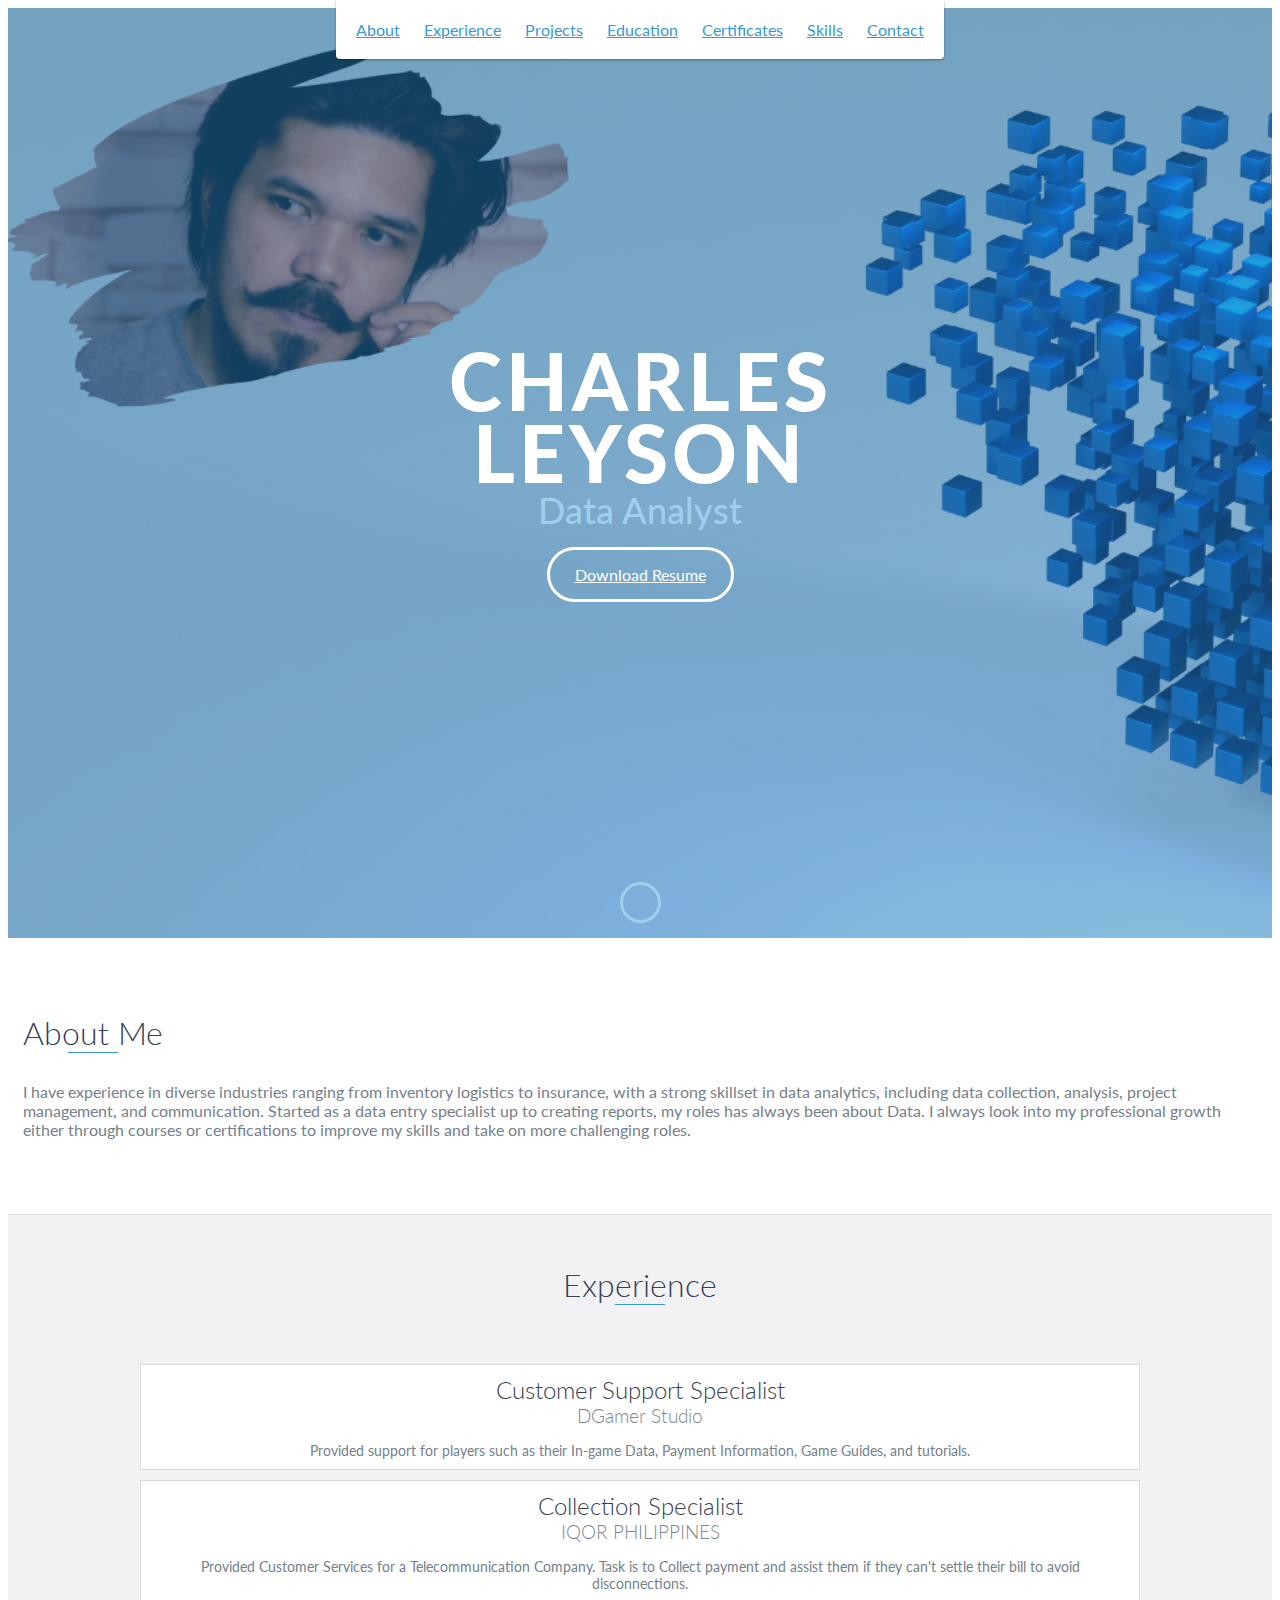
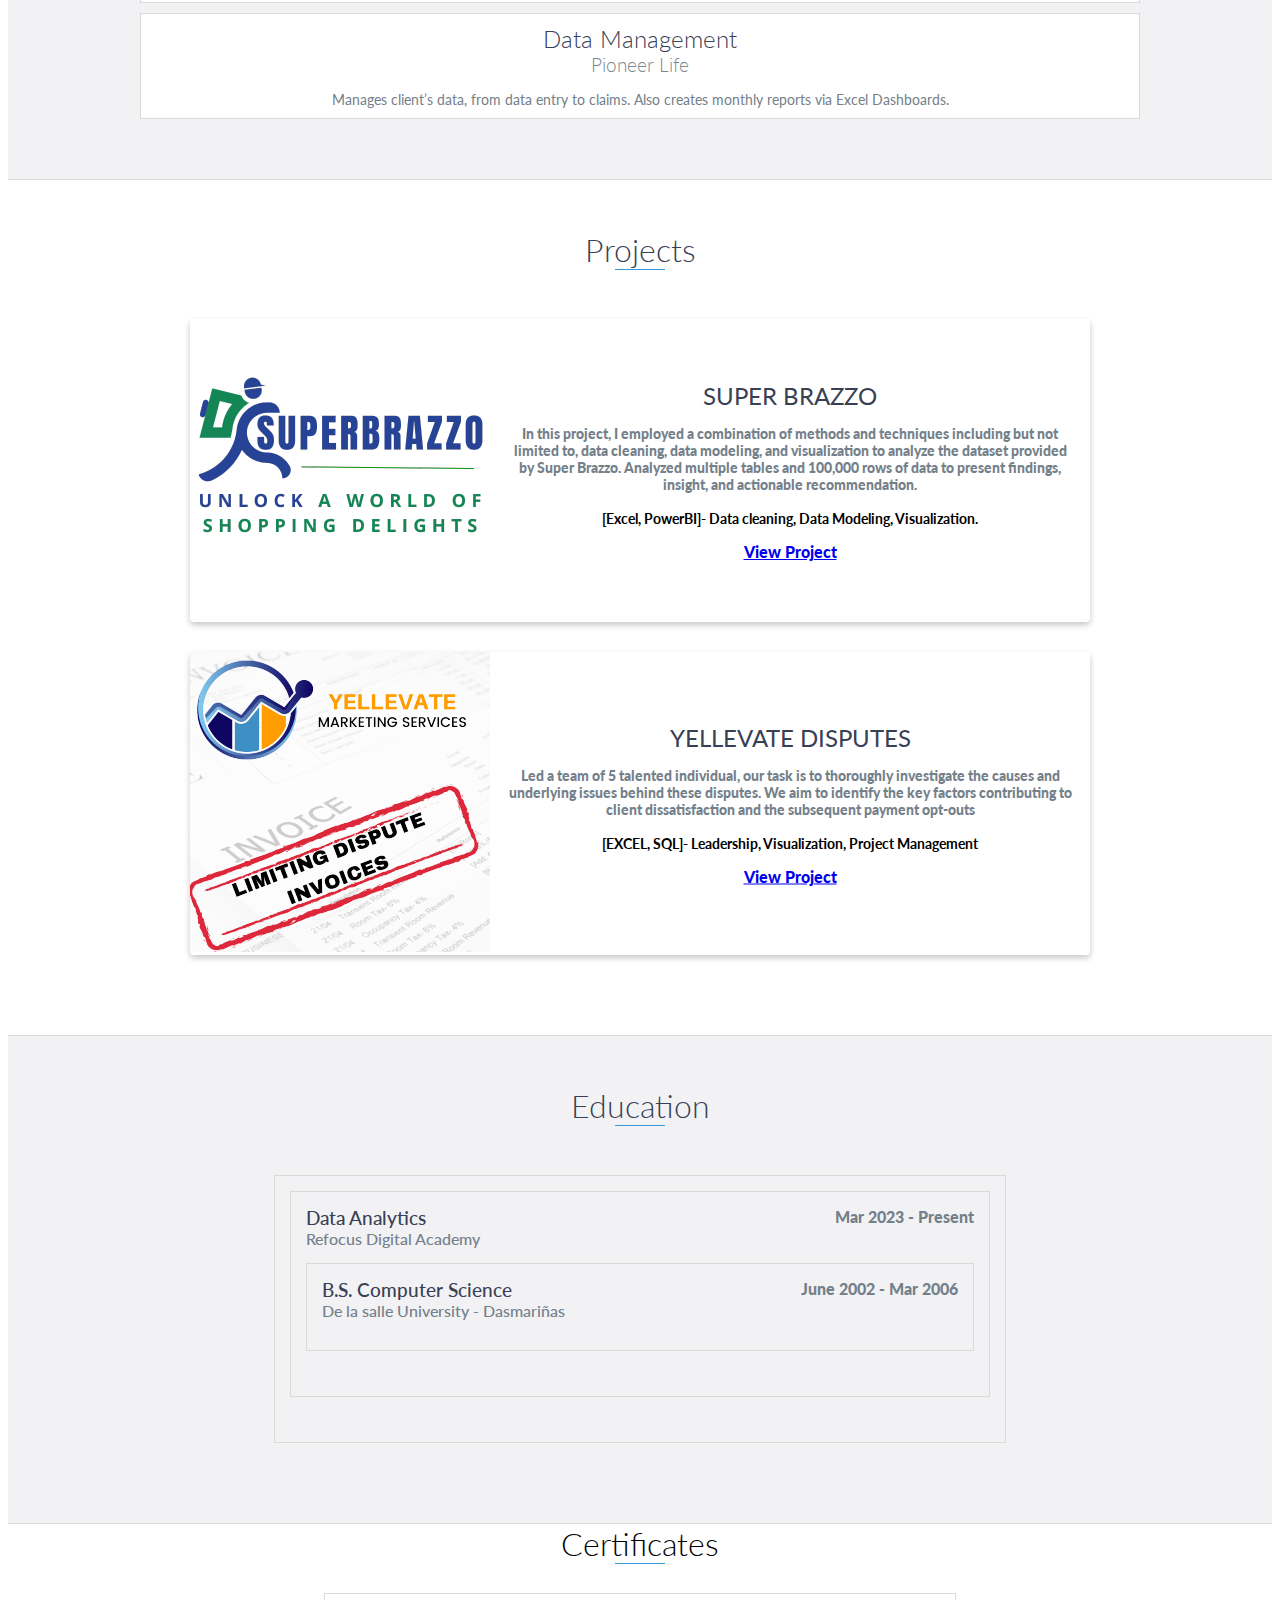
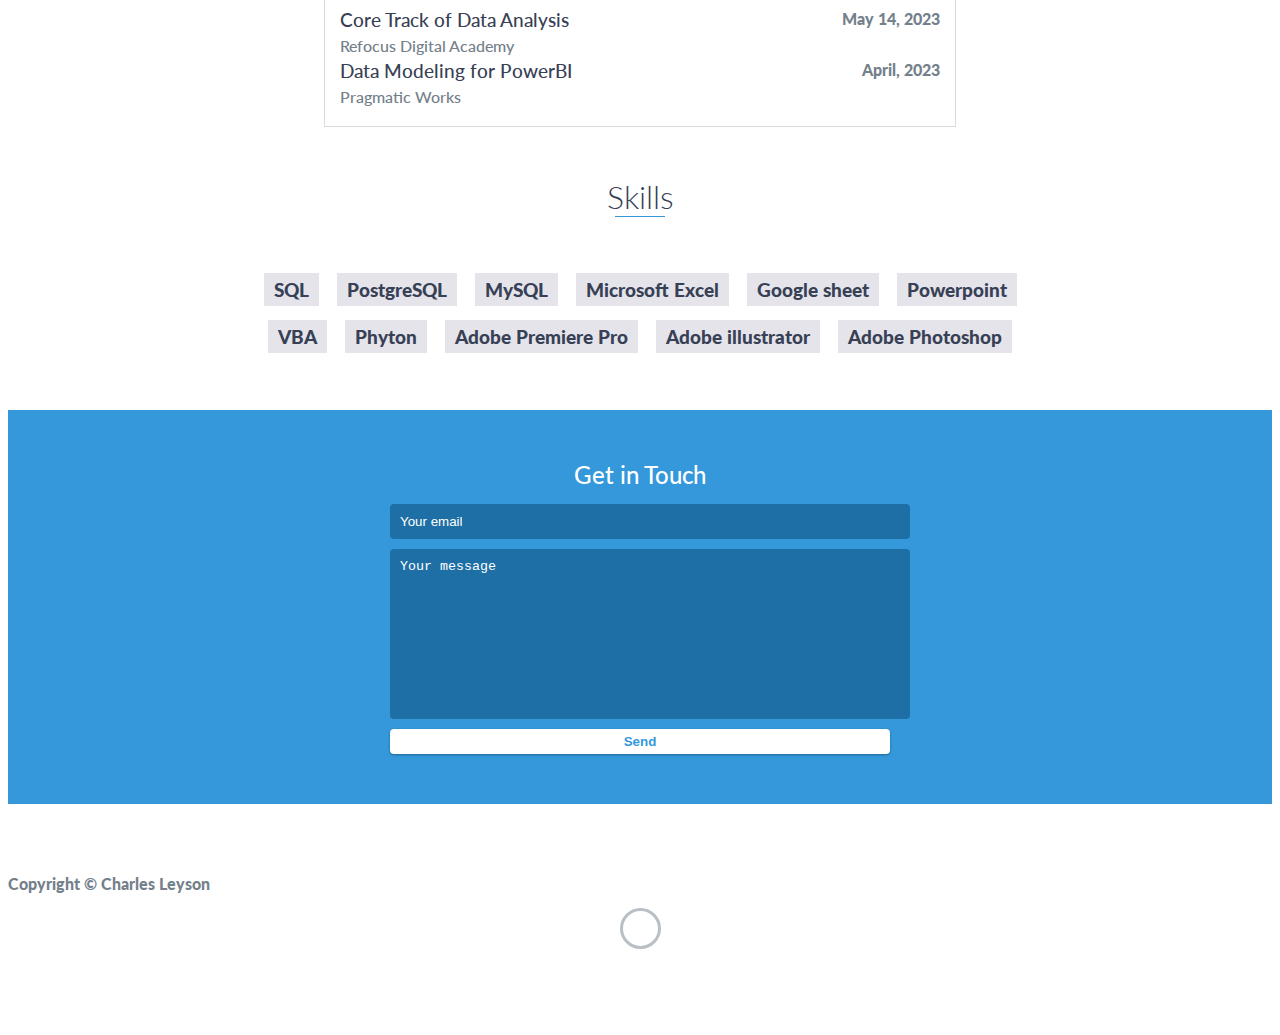
==== index.html @ 1676c1ab "Update index.html" ====
<!DOCTYPE html>
<html class="no-js" lang="en">

<head>
    <meta charset="utf-8">
    <meta http-equiv="X-UA-Compatible" content="IE=edge">
    <meta name="viewport" content="width=device-width, initial-scale=1">
    <meta property="og:image" content="images/thumbnail.png">
    <title>Charles Leyson</title>
	<link rel="shortcut icon" href="favicon.ico" type="image/x-icon">
	<link rel="icon" href="favicon.ico" type="image/x-icon">
    <link href="https://fonts.googleapis.com/css?family=Lato:300,400,700,900" rel="stylesheet">
    <link rel="stylesheet" href="libs/font-awesome/css/font-awesome.min.css">
    <link href="css/bootstrap.min.css" rel="stylesheet">
    <link href="css/styles.css" rel="stylesheet">
</head>

<body>
    <div id="mobile-menu-open" class="shadow-large">
        <i class="fa fa-bars" aria-hidden="true"></i>
    </div>
    <!-- End #mobile-menu-toggle -->
    <header>
        <div id="mobile-menu-close">
            <span>Close</span> <i class="fa fa-times" aria-hidden="true"></i>
        </div>
        <ul id="menu" class="shadow">
            <li>
                <a href="#about">About</a>
            </li>
            <li>
                <a href="#experience">Experience</a>
            </li>
            <li>
                <a href="#projects">Projects</a>
            </li>
		<li>
                <a href="#education">Education</a>
            </li>
		<li>
                <a href="#certificates">Certificates</a>
            </li>
            <li>
                <a href="#skills">Skills</a>
            </li>
            <li>
                <a href="#contact">Contact</a>
            </li>
        </ul>
    </header>
    <!-- End header -->

    <div id="lead">
        <div id="lead-content">
            <h1>Charles Leyson</h1>
            <h2>Data Analyst</h2>
            <a href="https://drive.google.com/file/d/1mQ1iz1qd8eUUjtPYp7vyvwSE9VvzOAJV/view?usp=share_link" download="Charles_Leyson.pdf" class="btn-rounded-white">Download Resume</a>
        </div>
        <!-- End #lead-content -->

        <div id="lead-overlay"></div>

        <div id="lead-down">
            <span>
                <i class="fa fa-chevron-down" aria-hidden="true"></i>
            </span>
        </div>
        <!-- End #lead-down -->
    </div>
    <!-- End #lead -->

    <div id="about">
        <div class="container">
            <div class="row">
                <div class="col-md-4">
                    <h2 class="heading">About Me</h2>
                </div>
                <div class="col-md-8">
                    <p>
                      I have experience in diverse industries ranging from inventory logistics to insurance, with a strong skillset in data analytics, including data collection, analysis, project management, and communication.
		      Started as a data entry specialist up to creating reports, my roles has always been about Data. I always look into my professional growth either through courses or certifications to improve my skills and take on more challenging roles.
                    </p>
                </div>
            </div>
        </div>
    </div>
    <!-- End #about -->

    <div id="experience" class="background-alt">
        <h2 class="heading">Experience</h2>
        <div id="experience-timeline">
            <div data-date="August 2020 – March 2022">
                <h3>Customer Support Specialist</h3>
                <h4>DGamer Studio</h4>
                <p>
                    Provided support for players such as their In-game Data, Payment Information, Game Guides, and tutorials. 
                </p>
            </div>

            <div data-date="March 2018 - February 2019">
                <h3>Collection Specialist</h3>
                <h4>IQOR PHILIPPINES</h4>
                <p>
                    Provided Customer Services for a Telecommunication Company. Task is to Collect payment and assist them if they can't settle their bill to avoid disconnections.
                </p>
            </div>

            <div data-date="February 2012 - August 2014">
                <h3>Data Management</h3>
                <h4>Pioneer Life</h4>
                <p>
                    Manages client’s data, from data entry to claims. Also creates monthly reports via Excel Dashboards.
                </p>
            </div>
        </div>
    </div>
    <!-- End #experience -->


    <div id="projects">
        <h2 class="heading">Projects</h2>
        <div class="container">
            <div class="row">
                <div class="project shadow-large">
                    <div class="project-image">
                        <img src="images/superbrazzo.png" />
                    </div>
                    <!-- End .project-image -->
                    <div class="project-info">
                        <h3><b>SUPER BRAZZO<b></h3>
                        <p>
                            In this project, I employed a combination of methods and techniques including but not limited to, data cleaning, data modeling, and visualization
				to analyze the dataset provided by <b>Super Brazzo</b>. Analyzed multiple tables and 100,000 rows of data to present findings, insight, and actionable recommendation.
				<br>
				<br><span style="color: black; font-weight: bold;">
				[Excel, PowerBI]- Data cleaning, Data Modeling, Visualization.</span>
                        </p>
				    
                        <a href="https://www.canva.com/design/DAFkMEOCi14/ETZ6bE4un0ObS4R7_ExMnA/view#1" target="_blank">View Project</a>
                    </div>
                    <!-- End .project-info -->
                </div>
                <!-- End .project -->

                <div class="project shadow-large">
                    <div class="project-image">
                        <img src="images/Yellevatedispute.png" />
                    </div>
                    <!-- End .project-image -->
                    <div class="project-info">
			   <h3><b>YELLEVATE DISPUTES</b></h3>
                        <p>
                            Led a team of 5 talented individual, our task is to thoroughly investigate the causes and underlying issues behind these disputes. We aim to identify the key factors contributing to client dissatisfaction and the subsequent payment opt-outs
                        <br><br>
				<span style="color: black; font-weight: bold;">[EXCEL, SQL]- Leadership, Visualization, Project Management </span>
			    </p>
			    
                        <a href="https://www.canva.com/design/DAFkYrEOTmU/GrLM3Ree59tOq42t3oof9w/view" target="_blank">View Project</a>
                    </div>
                    <!-- End .project-info -->
                </div>
                <!-- End .project -->
            </div>
        </div>
    </div>
    <!-- End #projects -->
	<div id="projects" class="background-alt">
	 <h2 class="heading">Education</h2>
        <div class="education-block">
		<div class="education-block">
           	 <h3>Data Analytics</h3>
           	 <span class="June 2002 - Mar 2006">Mar 2023 - Present</span>
          	  <h4>Refocus Digital Academy</h4>
		
        <div class="education-block">
            <h3>B.S. Computer Science</h3>
            <span class="June 2002 - Mar 2006">June 2002 - Mar 2006</span>
            <h4>De la salle University - Dasmariñas</h4>
           </div>
		</div>
		</div>
        <!-- End .education-block -->
    </div>
    <!-- End #education -->
	 <div id="certificates">
        <h2 class="heading">Certificates</h2>
        <div class="education-block">
		<a href="https://www.canva.com/design/DAFkThn7SlY/iQOQ06iCrn-Zum9KfEfmKw/view#1" target="_blank">
            <h3>Core Track of Data Analysis</h3></a>
            <span class="June 2002 - Mar 2006">May 14, 2023</span>
            <h4>Refocus Digital Academy</h4>
		<a href="https://www.canva.com/design/DAFkThn7SlY/iQOQ06iCrn-Zum9KfEfmKw/view#3" target="_blank">
			<h3>Data Modeling for PowerBI</h3></a>
            <span class="June 2002 - Mar 2006">April, 2023</span>
            <h4>Pragmatic Works</h4>
           
        </div>
        <!-- End .education-block -->

    </div>
    <!-- End #Certification -->
	

    <div id="skills">
        <h2 class="heading">Skills</h2>
        <ul>
            <li>SQL</li>
            <li>PostgreSQL</li>
            <li>MySQL</li>
            <li>Microsoft Excel</li>
            <li>Google sheet</li>
            <li>Powerpoint</li>
            <li>VBA</li>
            <li>Phyton</li>
            <li>Adobe Premiere Pro</li>
            <li>Adobe illustrator</li>
            <li>Adobe Photoshop</li>
          
        </ul>
    </div>
    <!-- End #skills -->

    <div id="contact">
        <h2>Get in Touch</h2>
        <div id="contact-form">
            <form method="POST" action="https://formspree.io/f/mgebqgrw">
                <input type="hidden" name="_subject" value="Contact request from personal website" />
                <input type="email" name="_replyto" placeholder="Your email" required>
                <textarea name="message" placeholder="Your message" required></textarea>
                <button type="submit">Send</button>
            </form>
        </div>
        <!-- End #contact-form -->
    </div>
    <!-- End #contact -->

    <footer>
        <div class="container">
            <div class="row">
                <div class="col-sm-5 copyright">
                    <p>
                        Copyright &copy; <span id="year"></span> Charles Leyson
                    </p>
                </div>
                <div class="col-sm-2 top">
                    <span id="to-top">
                        <i class="fa fa-chevron-up" aria-hidden="true"></i>
                    </span>
                </div>
                <div class="col-sm-5 social">
                    <ul>
                        <li>
                            <a href="https://github.com/owssss/" target="_blank"><i class="fa fa-github" aria-hidden="true"></i></a>
                        </li>
                      
                        <li>
                            <a href="https://www.linkedin.com/in/charlesleyson/" target="_blank"><i class="fa fa-linkedin" aria-hidden="true"></i></a>
                        </li>
                        
                    </ul>
                </div>
            </div>
        </div>
    </footer>
    <!-- End footer -->

    <script src="https://ajax.googleapis.com/ajax/libs/jquery/1.12.4/jquery.min.js"></script>
    <script src="js/scripts.min.js"></script>
  
</body>

</html>
---- css/styles.css ----
/*!
    Title: Dev Portfolio Template
    Version: 1.2.2
    Last Change: 03/25/2020
    Author: Ryan Fitzgerald
    Repo: https://github.com/RyanFitzgerald/devportfolio-template
    Issues: https://github.com/RyanFitzgerald/devportfolio-template/issues

    Description: This file contains all the styles associated with the page
    that don't come from third party libraries. This file gets compiled using
    Gulp and send to the /css folder which is then loaded on the page.
*/body{font-family:'Lato', sans-serif;font-size:16px}body.active{overflow:hidden;z-index:-1}.no-js #experience-timeline>div{background:#fff;padding:10px;margin-bottom:10px;border:1px solid #dcd9d9}.no-js #experience-timeline>div h3{font-size:1.5em;font-weight:300;color:#374054;display:inline-block;margin:0}.no-js #experience-timeline>div h4{font-size:1.2em;font-weight:300;color:#7e8890;margin:0 0 15px 0}.no-js #experience-timeline>div p{color:#74808a;font-size:0.9em;margin:0}.no-js #experience-timeline:before,.no-js #experience-timeline:after{content:none}@keyframes dropHeader{0%{transform:translateY(-100%)}100%{transform:translateY(0)}}header{position:absolute;top:0;left:0;right:0;text-align:center;z-index:10;animation-name:dropHeader;animation-iteration-count:1;animation-timing-function:ease;animation-duration:0.75s}header ul{display:inline-block;background:#fff;text-align:center;padding:10px;margin:0;border-bottom-right-radius:4px;border-bottom-left-radius:4px}header li{display:inline-block}header a{display:block;color:#3498db;padding:10px}header a:hover{color:#217dbb;text-decoration:none;background:#eee;border-radius:4px}header a:focus{color:#3498db;text-decoration:none}header.active{display:block}header.sticky{position:fixed;z-index:999}#menu.active{display:block}#mobile-menu-open{display:none;cursor:pointer;position:fixed;right:15px;top:10px;color:#3498db;font-size:1.5em;z-index:20;padding:0 7px;border-radius:4px;background:#fff}#mobile-menu-close{display:none;text-align:right;width:100%;background:#fff;font-size:1.5em;padding-right:15px;padding-top:10px;cursor:pointer;color:#3498db}#mobile-menu-close span{font-size:0.5em;text-transform:uppercase}#mobile-menu-close i{vertical-align:middle}footer{padding:50px 0}.copyright{padding-top:20px}.copyright p{margin:0;color:#74808a}.top{text-align:center}.top span{cursor:pointer;display:block;margin:15px auto 0 auto;width:35px;height:35px;border-radius:50%;border:3px solid #b9bfc4;text-align:center}.top i{color:#74808a}.social{text-align:right}.social ul{margin:5px 0 0 0;padding:0}.social li{display:inline-block;font-size:1.25em;list-style:none}.social a{display:block;color:#74808a;padding:10px}.social a:hover{color:#3498db}.btn-rounded-white{display:inline-block;color:#fff;padding:15px 25px;border:3px solid #fff;border-radius:30px;transition:.5s ease all}.btn-rounded-white:hover{color:#3498db;background:#fff;text-decoration:none}.shadow{box-shadow:0 1px 3px rgba(0,0,0,0.12),0 1px 2px rgba(0,0,0,0.24)}.shadow-large{box-shadow:0 3px 6px rgba(0,0,0,0.08),0 3px 6px rgba(0,0,0,0.15)}.heading{position:relative;display:inline-block;font-size:2em;font-weight:300;margin:0 0 30px 0}.heading:after{position:absolute;content:'';top:100%;height:1px;width:50px;left:0;right:0;margin:0 auto;background:#3498db}.background-alt{background:#f2f2f5}#lead{position:relative;height:100vh;min-height:500px;max-height:1080px;background:url(../images/lead-bg.jpg);background-size:cover;padding:15px;overflow:hidden}#lead-content{position:absolute;z-index:10;top:50%;left:50%;transform:translate(-50%, -50%);text-align:center}#lead-content h1,#lead-content h2{margin:0}#lead-content h1{color:#fff;font-weight:900;font-size:5em;text-transform:uppercase;letter-spacing:0.05em;line-height:0.9em}#lead-content h2{color:#a0cfee;font-weight:500;font-size:2.25em;margin-bottom:15px}#lead-overlay{position:absolute;height:100%;width:100%;top:0;right:0;bottom:0;left:0;background:rgba(33,125,187,0.5);z-index:1}#lead-down{position:absolute;left:0;right:0;width:100%;text-align:center;z-index:10;bottom:15px;color:#fff}#lead-down span{cursor:pointer;display:block;margin:0 auto;width:35px;height:35px;border-radius:50%;border:3px solid #a0cfee;text-align:center}#lead-down i{animation:pulsate 1.5s ease;animation-iteration-count:infinite;padding-top:5px}@keyframes pulsate{0%{transform:scale(1, 1)}50%{transform:scale(1.2, 1.2)}100%{transform:scale(1, 1)}}#about{padding:75px 15px;border-bottom:1px solid #dcd9d9}#about h2{color:#374054}#about p{color:#74808a;margin:0}#experience{padding:50px 15px;text-align:center;border-bottom:1px solid #dcd9d9}#experience h2{color:#374054}#experience-timeline{margin:30px auto 0 auto;position:relative;max-width:1000px}#experience-timeline:before{position:absolute;content:'';top:0;bottom:0;left:303px;right:auto;height:100%;width:3px;background:#3498db;z-index:0}#experience-timeline:after{position:absolute;content:'';width:3px;height:40px;background:#3498db;background:linear-gradient(to bottom, #3498db, rgba(52,152,219,0));top:100%;left:303px}.vtimeline-content{margin-left:350px;background:#fff;border:1px solid #e6e6e6;padding:15px;border-radius:3px;text-align:left}.vtimeline-content h3{font-size:1.5em;font-weight:300;color:#374054;display:inline-block;margin:0}.vtimeline-content h4{font-size:1.2em;font-weight:300;color:#7e8890;margin:0 0 15px 0}.vtimeline-content p{color:#74808a;font-size:0.9em;margin:0}.vtimeline-point{position:relative;display:block;vertical-align:top;margin-bottom:30px}.vtimeline-icon{position:relative;color:#fff;width:50px;height:50px;background:#3498db;border-radius:50%;float:left;z-index:99;margin-left:280px}.vtimeline-icon i{display:block;font-size:2em;margin-top:10px}.vtimeline-date{width:260px;text-align:right;position:absolute;left:0;top:10px;font-weight:300;color:#374054}#education{padding:50px 15px 20px 15px;border-bottom:1px solid #dcd9d9;text-align:center}#education h2{color:#374054;margin-bottom:50px}.education-block{max-width:700px;margin:0 auto 30px auto;padding:15px;border:1px solid #dcd9d9;text-align:left}.education-block h3{font-weight:500;float:left;margin:0;color:#374054}.education-block span{color:#74808a;float:right}.education-block h4{color:#74808a;clear:both;font-weight:500;margin:0 0 15px 0}.education-block p,.education-block ul{margin:0;color:#74808a;font-size:0.9em}.education-block ul{padding:0 0 0 15px}#projects{padding:50px 15px;border-bottom:1px solid #dcd9d9;text-align:center}#projects h2{color:#374054;margin-bottom:50px}.project{position:relative;max-width:900px;margin:0 auto 30px auto;overflow:hidden;background:#fff;border-radius:4px}.project-image{float:left}.project-info{position:absolute;top:50%;transform:translateY(-50%);margin-left:300px;padding:15px}.project-info h3{font-size:1.5em;font-weight:300;color:#374054;margin:0 0 15px 0}.project-info p{color:#74808a;margin:0 0 15px 0;font-size:0.9em}.no-image .project-info{position:relative;margin:0;padding:30px 15px;transform:none}#more-projects{display:none}#skills{padding:50px 15px;text-align:center}#skills h2{color:#374054;margin-bottom:50px}#skills ul{display:block;margin:0 auto;padding:0;max-width:800px}#skills li{display:inline-block;margin:7px;padding:5px 10px;color:#374054;background:#e4e4ea;list-style:none;cursor:default;font-size:1.2em}#contact{padding:50px 15px;background:#3498db;text-align:center}#contact h2{margin:0 0 15px 0;color:#fff;font-weight:500}#contact-form{max-width:500px;margin:0 auto}#contact-form input,#contact-form textarea{display:block;width:100%;padding:10px;border-radius:4px;border:none;margin-bottom:10px;background:#1d6fa5;color:#fff;transition:.5s ease all}#contact-form input::-webkit-input-placeholder,#contact-form textarea::-webkit-input-placeholder{color:#fff}#contact-form input:-moz-placeholder,#contact-form textarea:-moz-placeholder{color:#fff;opacity:1}#contact-form input::-moz-placeholder,#contact-form textarea::-moz-placeholder{color:#fff;opacity:1}#contact-form input:-ms-input-placeholder,#contact-form textarea:-ms-input-placeholder{color:#fff}#contact-form input:focus,#contact-form textarea:focus{outline:none;background:#16527a}#contact-form textarea{height:150px;resize:none}#contact-form button{display:block;width:100%;background:#fff;border-radius:4px;padding:5px 10px;border:none;color:#3498db;font-weight:700;box-shadow:0 1px 3px rgba(0,0,0,0.12),0 1px 2px rgba(0,0,0,0.24);transition:.5s ease all}#contact-form button:hover{box-shadow:0 10px 20px rgba(0,0,0,0.19),0 6px 6px rgba(0,0,0,0.23)}.optional-section{padding:50px 15px;text-align:center;border-top:1px solid #dcd9d9}.optional-section h2{color:#374054}.optional-section-block{max-width:700px;margin:0 auto 30px auto;padding:15px;border:1px solid #dcd9d9;background:#fff;text-align:left}.optional-section-block h3{font-weight:500;margin:0 0 15px 0;color:#374054}.optional-section-block h4{color:#74808a;clear:both;font-weight:500;margin:0 0 15px 0}.optional-section-block p,.optional-section-block ul{margin:0 0 15px 0;color:#74808a;font-size:0.9em}.optional-section-block ul{padding:0 0 0 15px}@media only screen and (max-width: 750px){#experience-timeline:before,#experience-timeline:after{left:23px}.vtimeline-date{width:auto;text-align:left;position:relative;margin-bottom:15px;display:block;margin-left:70px}.vtimeline-icon{margin-left:0}.vtimeline-content{margin-left:70px}}@media only screen and (max-width: 992px){#lead{height:auto;min-height:auto;max-height:auto;padding:100px 15px}#lead-content{position:relative;transform:none;left:auto;top:auto}#lead-content h1{font-size:3em}#lead-content h2{font-size:1.75em}#about{text-align:center}#about p{text-align:left}}@media only screen and (max-width: 768px){header{position:fixed;display:none;z-index:999;animation:none;bottom:0;height:100%}#mobile-menu-open,#mobile-menu-close{display:block}#menu{height:100%;overflow-y:auto;box-shadow:none;border-radius:0;width:100%}#menu li{display:block;margin-bottom:10px}#lead-content h1{font-size:2em}#lead-content h2{font-size:1.3em}#lead-content a{padding:10px 20px}#lead-down{display:none}.education-block h3,.education-block span{float:none}.project-image{display:none}.project-info{position:relative;margin:0;padding:30px 15px;top:auto;transform:none}footer{text-align:center}.social{text-align:center}}@media only screen and (max-width: 480px){#lead-content h1{font-size:1.5em}#lead-content h2{font-size:1em}#lead-content a{font-size:0.9em;padding:5px 10px}}
#certificates {
    text-align: center;
}

#certificates .education-block {
    margin: 0 auto; /* Add 'margin: 0 auto' to center the block */
    max-width: 600px; /* Add a maximum width to control the width of the block */
}

#certificates h3, #certificates h4 {
    margin-bottom: 5px; /* Add some bottom margin for better spacing */
}

#certificates .date {
    display: block; /* Change to 'display: block' for consistent line break behavior */
}
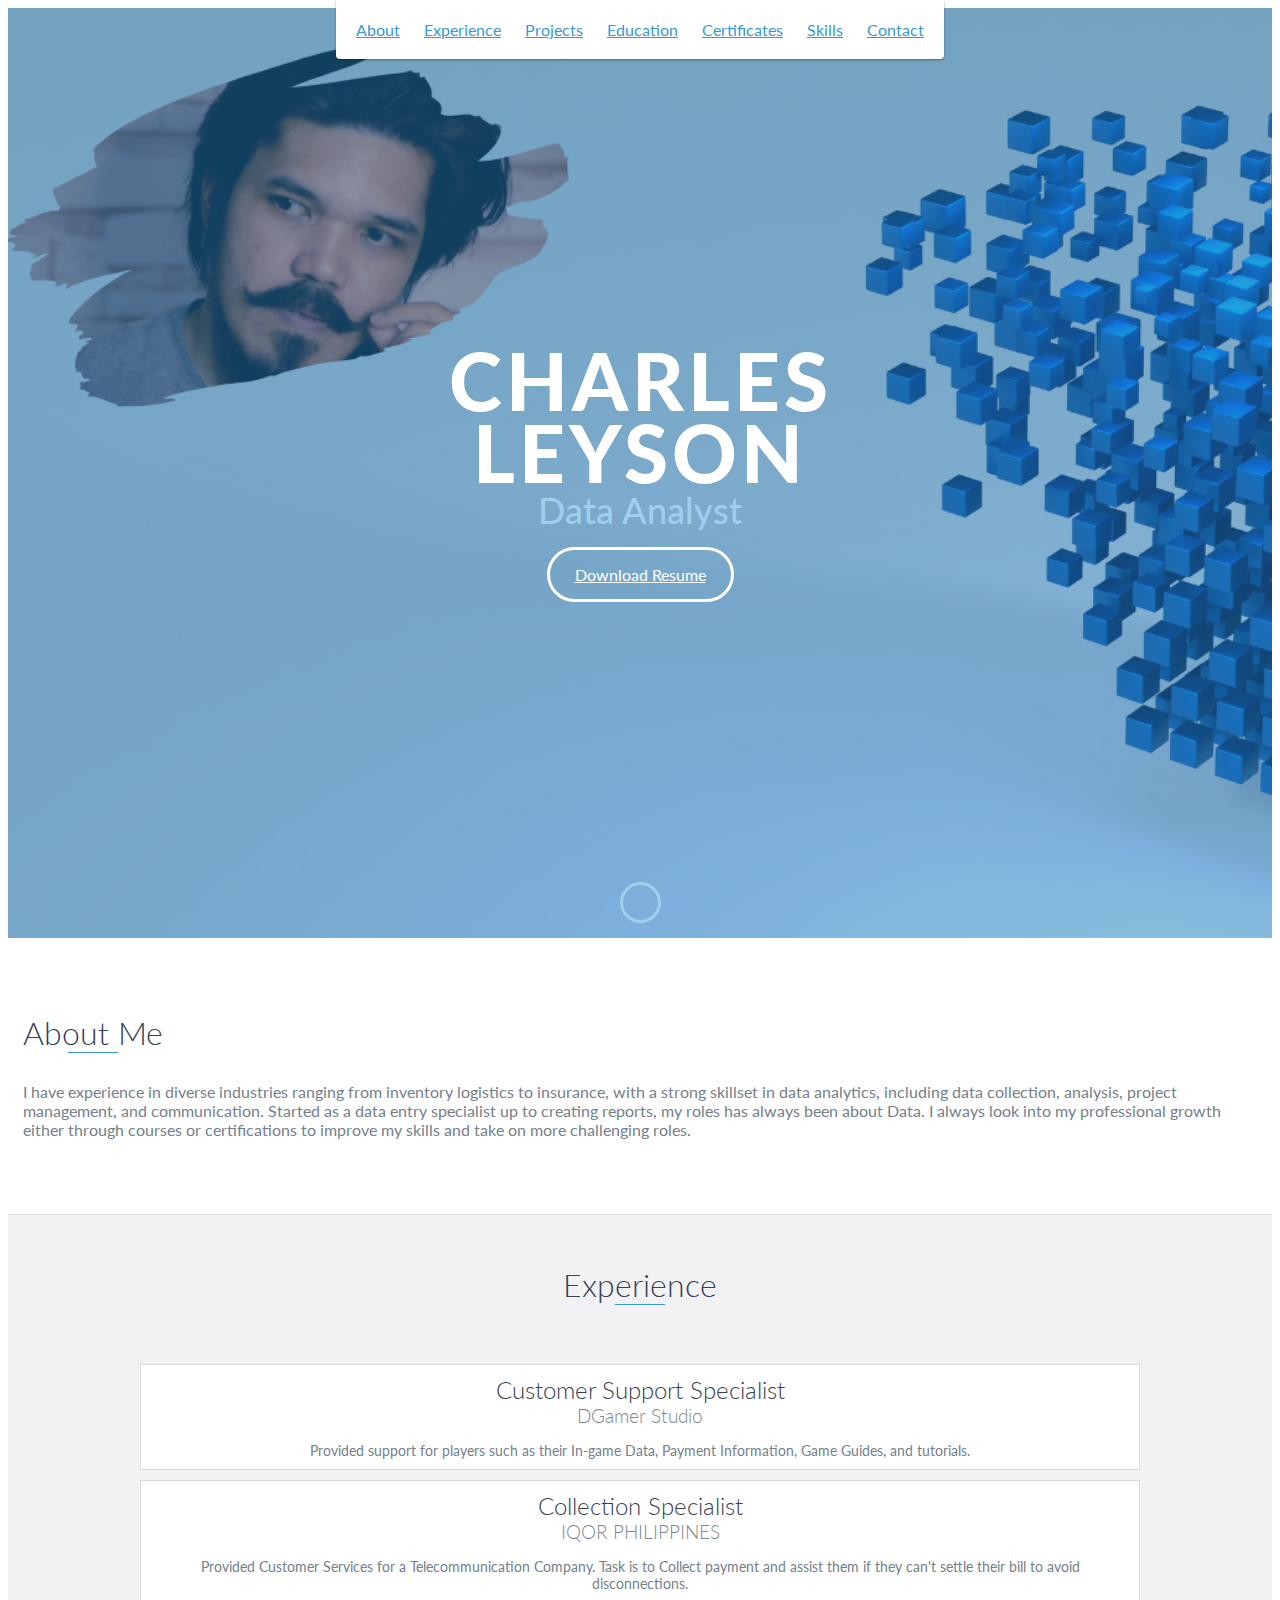
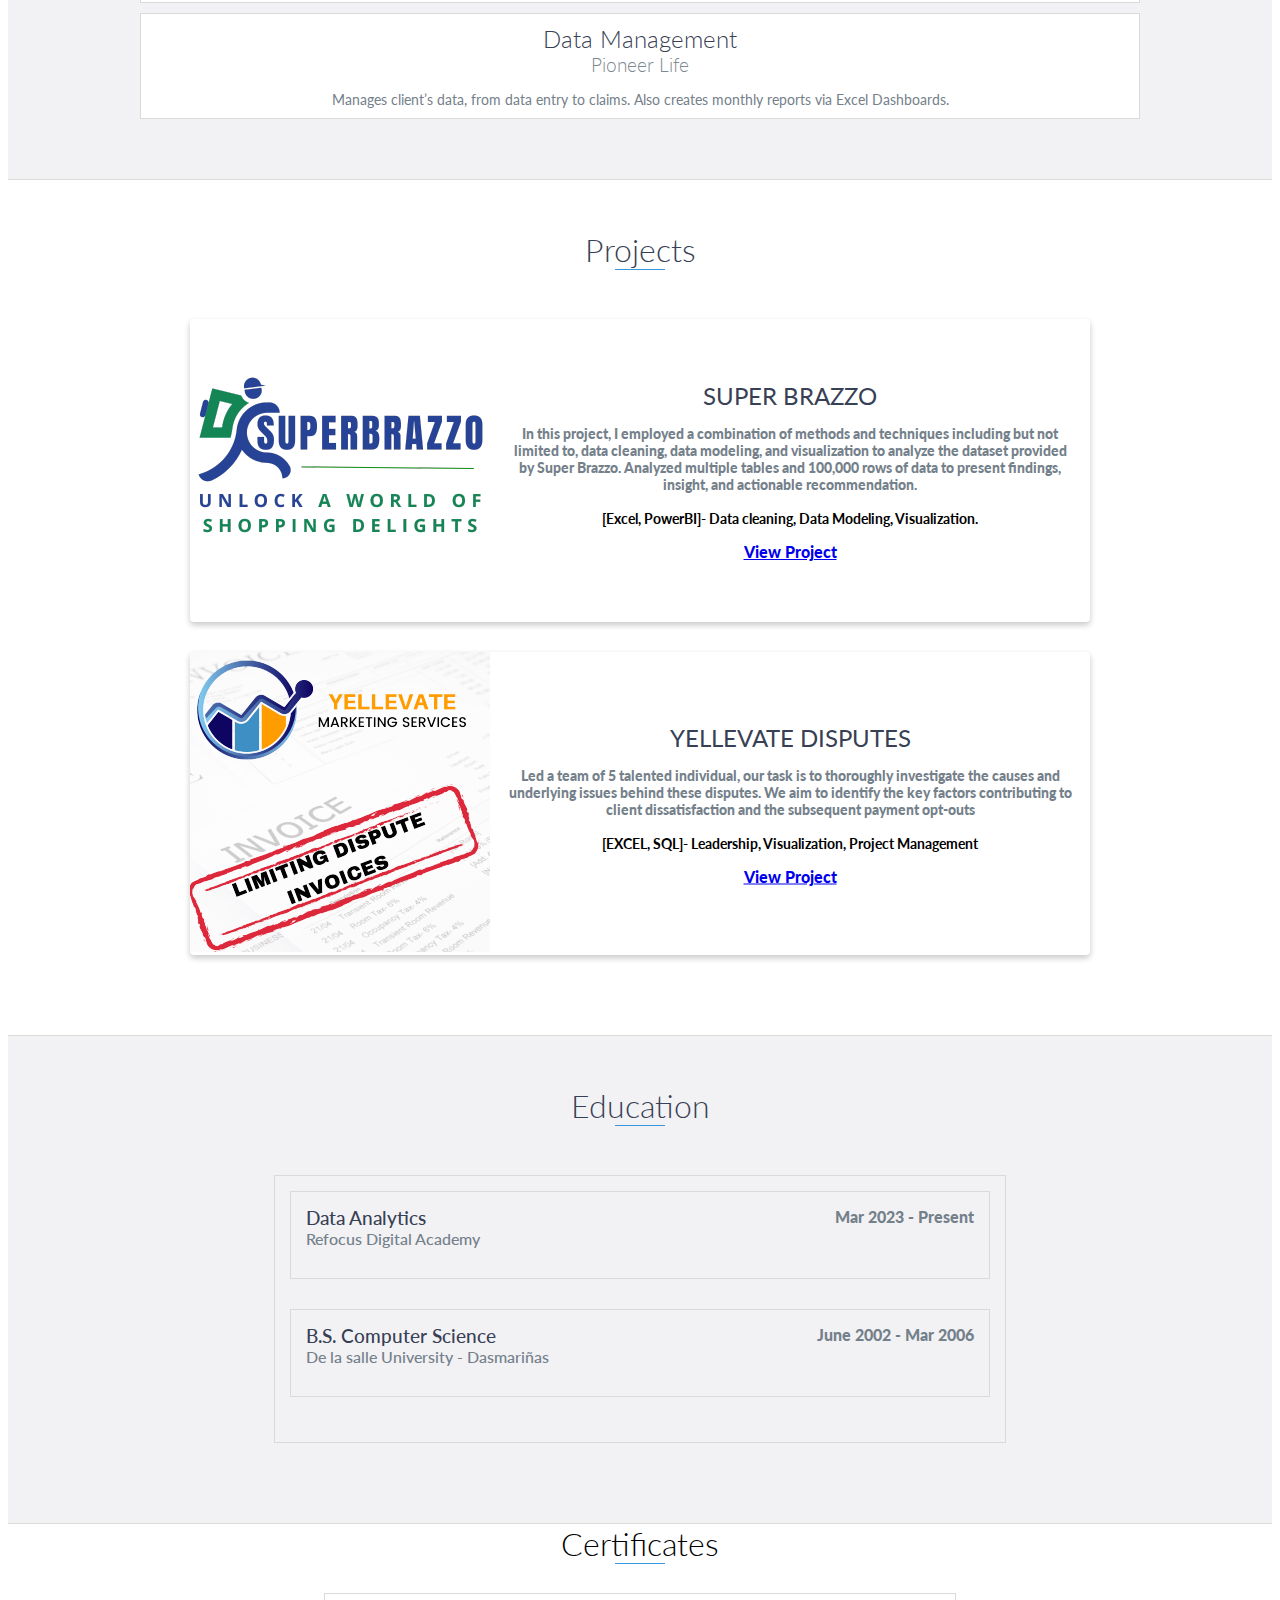
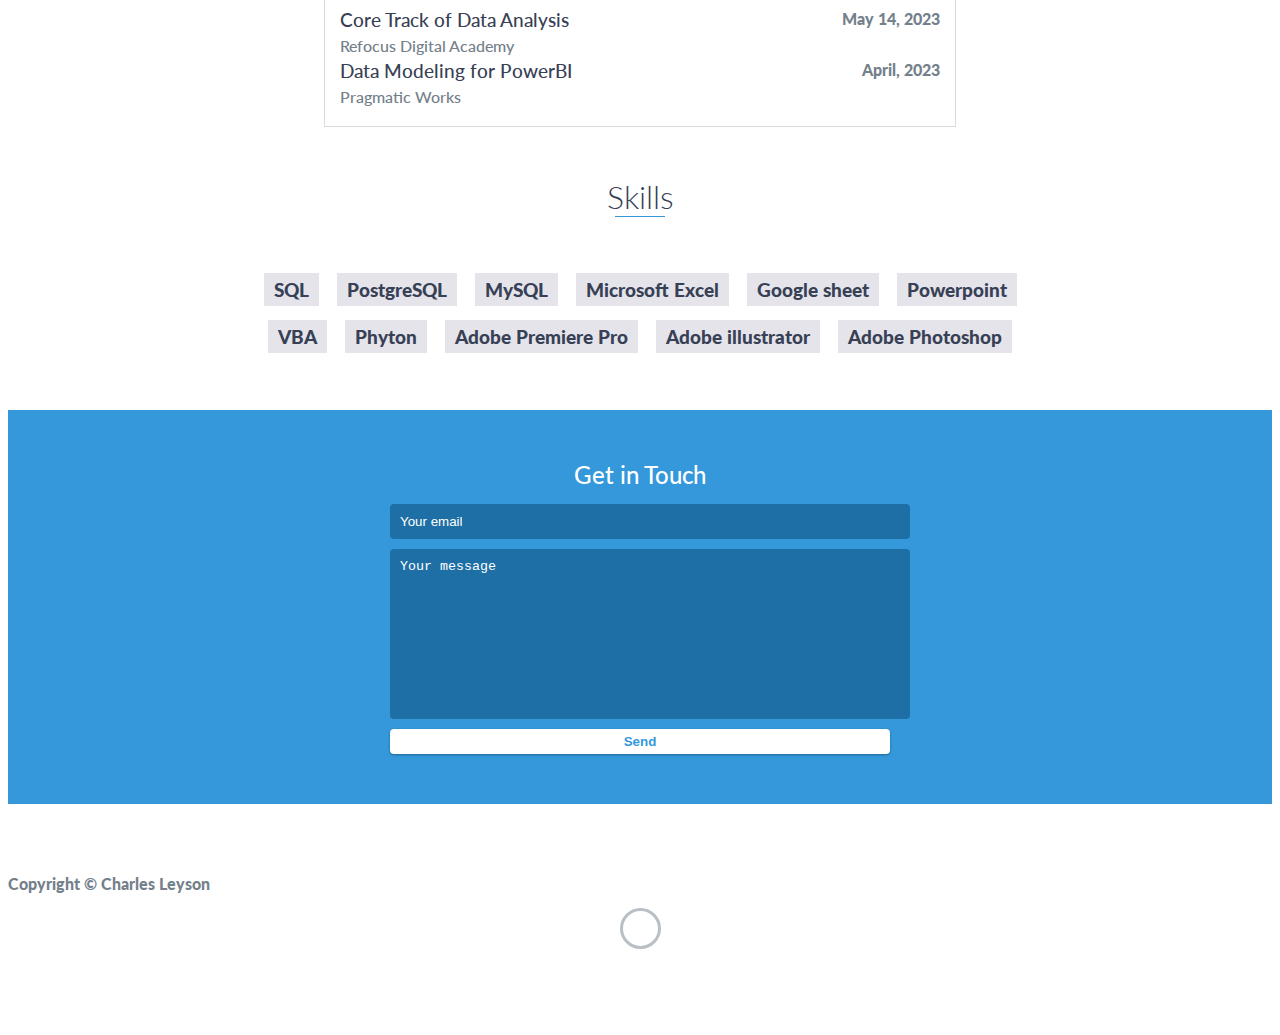
==== commit 8292d2be: "Update index.html" ====
--- a/index.html
+++ b/index.html
@@ -171,13 +171,12 @@
            	 <h3>Data Analytics</h3>
            	 <span class="June 2002 - Mar 2006">Mar 2023 - Present</span>
           	  <h4>Refocus Digital Academy</h4>
-		
+		</div>
         <div class="education-block">
             <h3>B.S. Computer Science</h3>
             <span class="June 2002 - Mar 2006">June 2002 - Mar 2006</span>
             <h4>De la salle University - Dasmariñas</h4>
            </div>
-		</div>
 		</div>
         <!-- End .education-block -->
     </div>
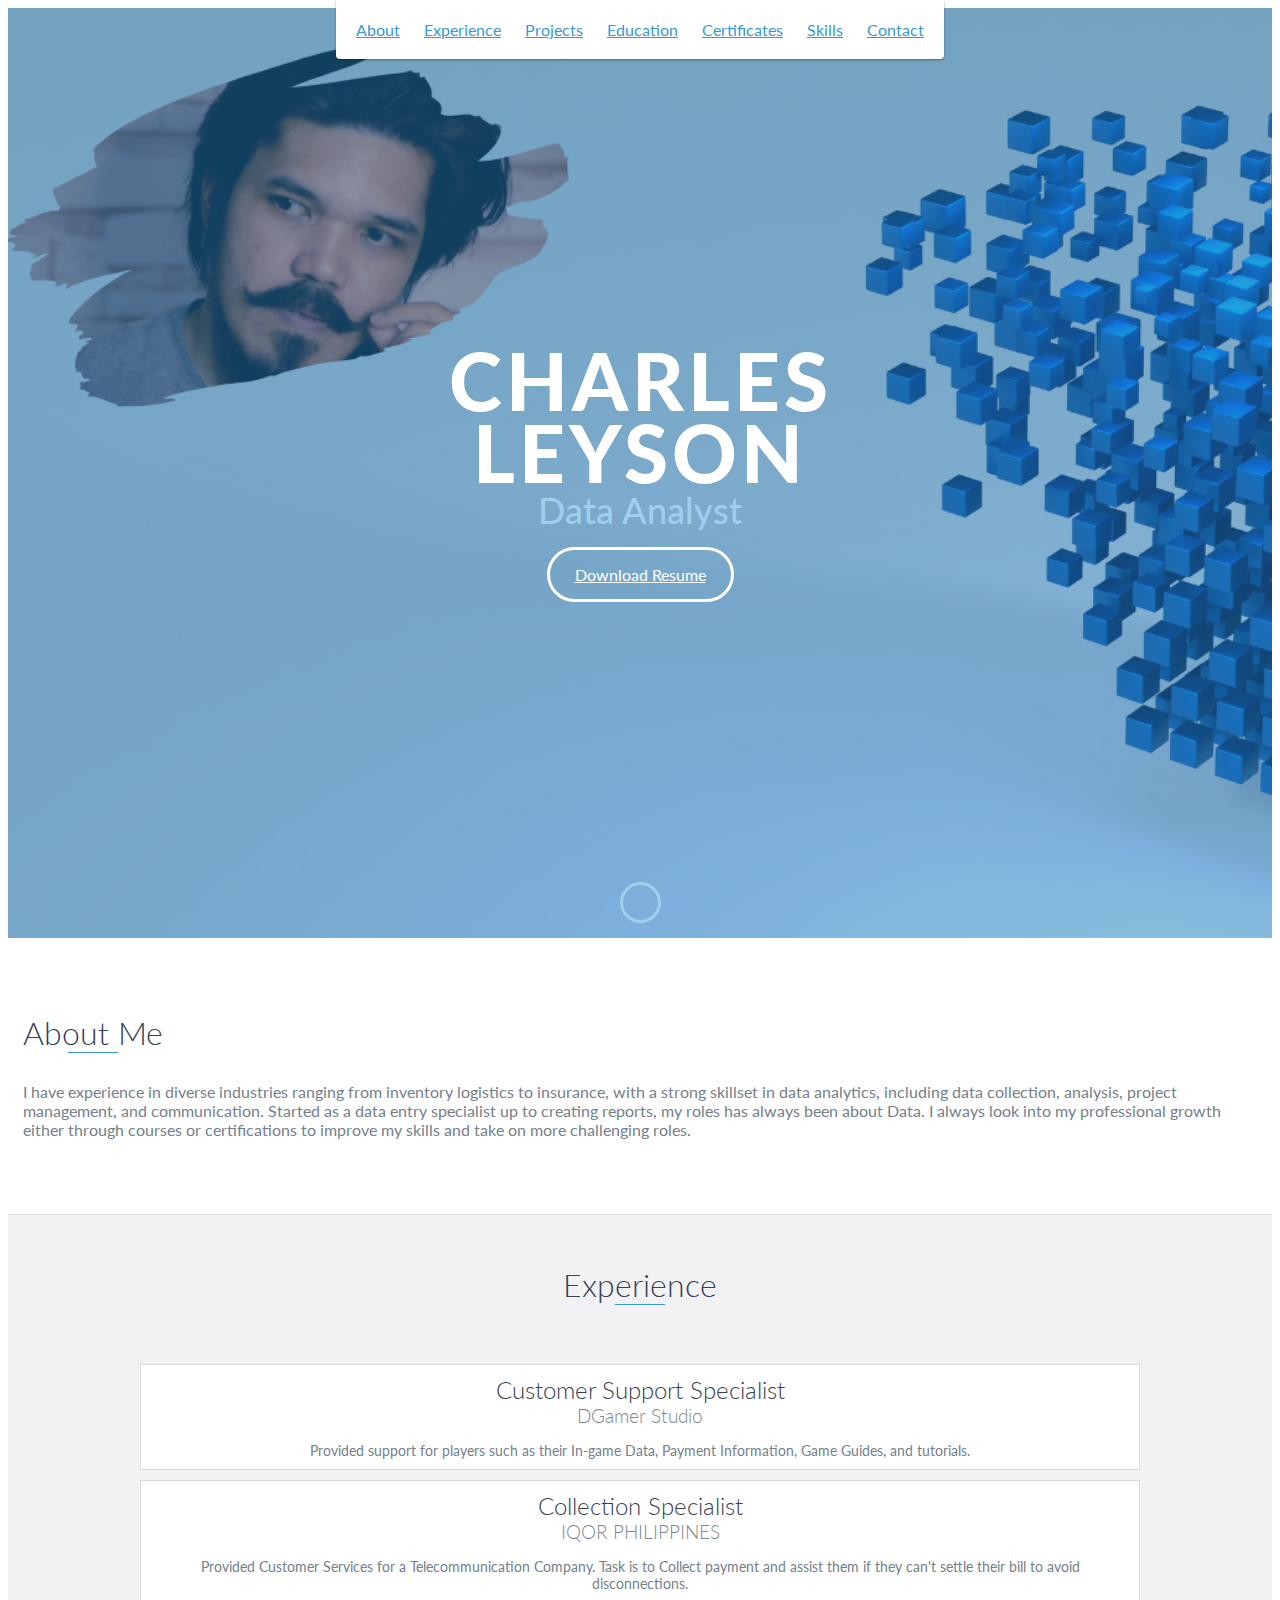
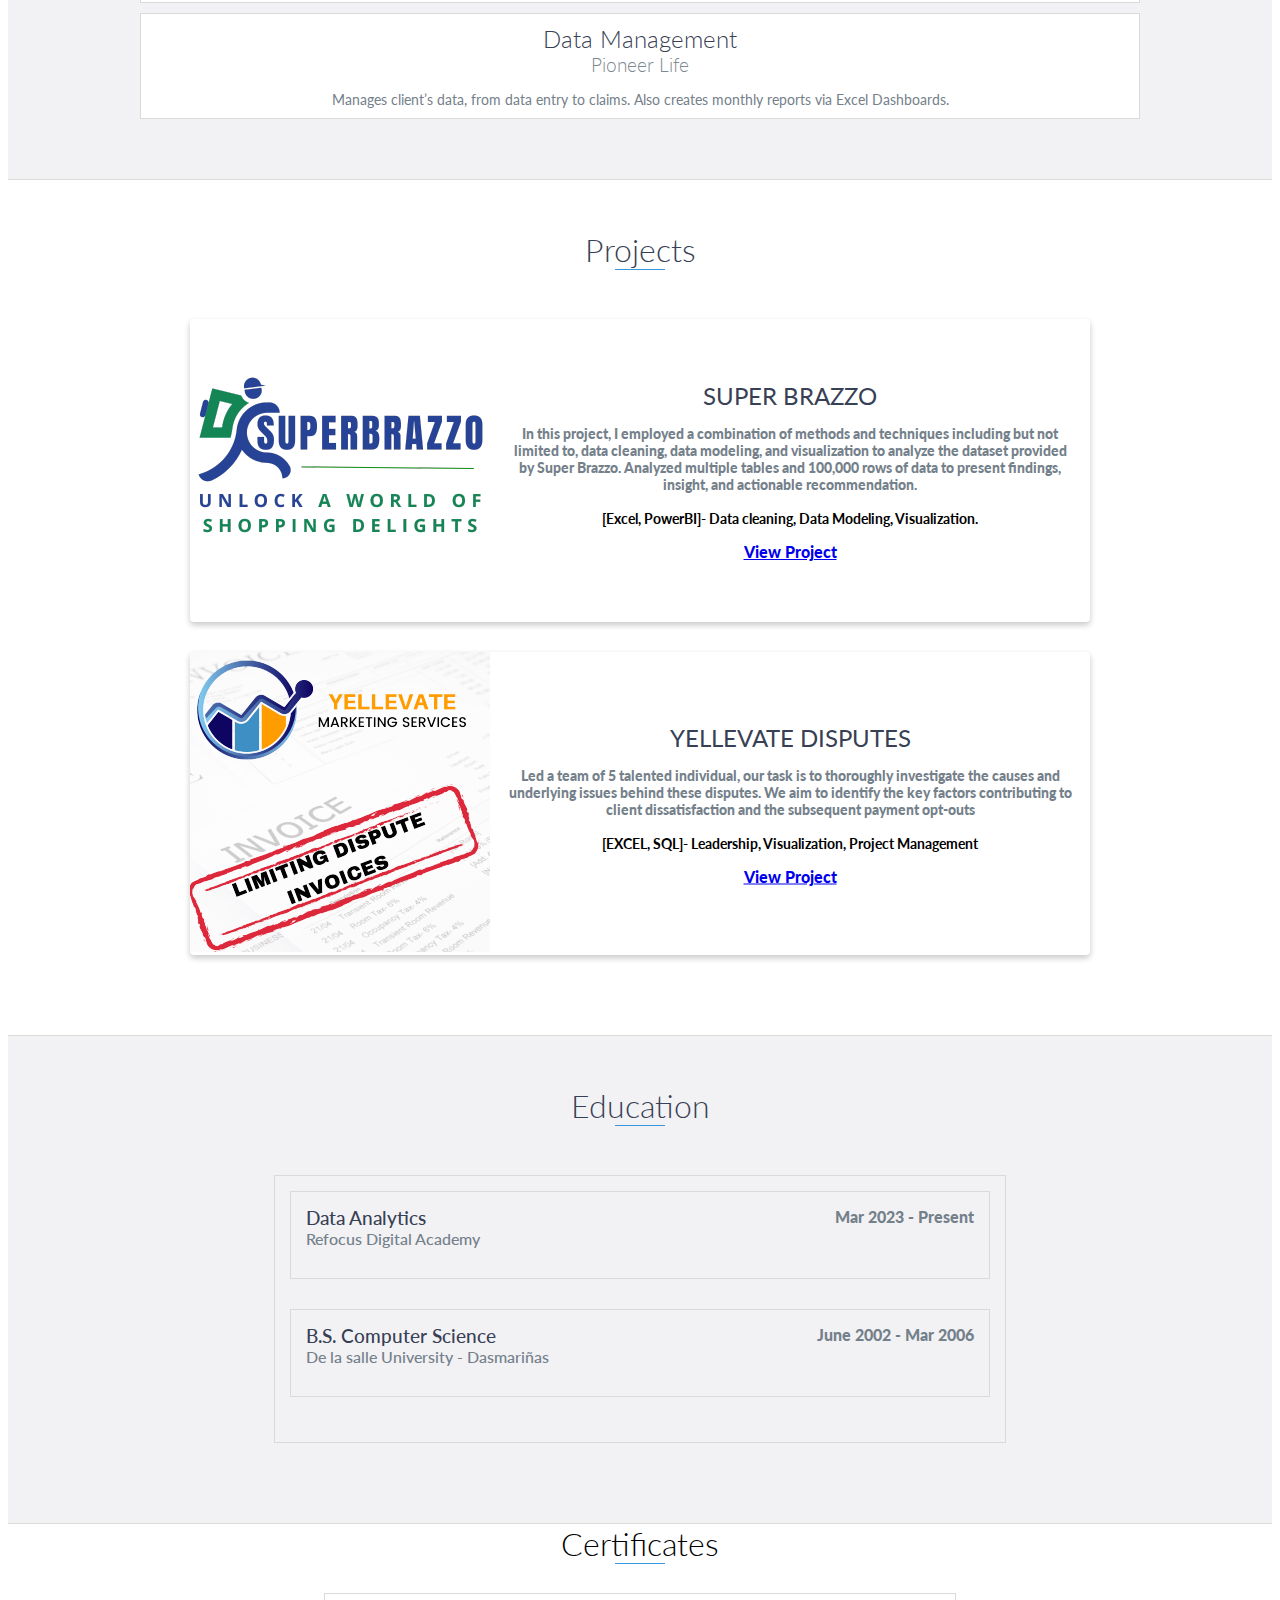
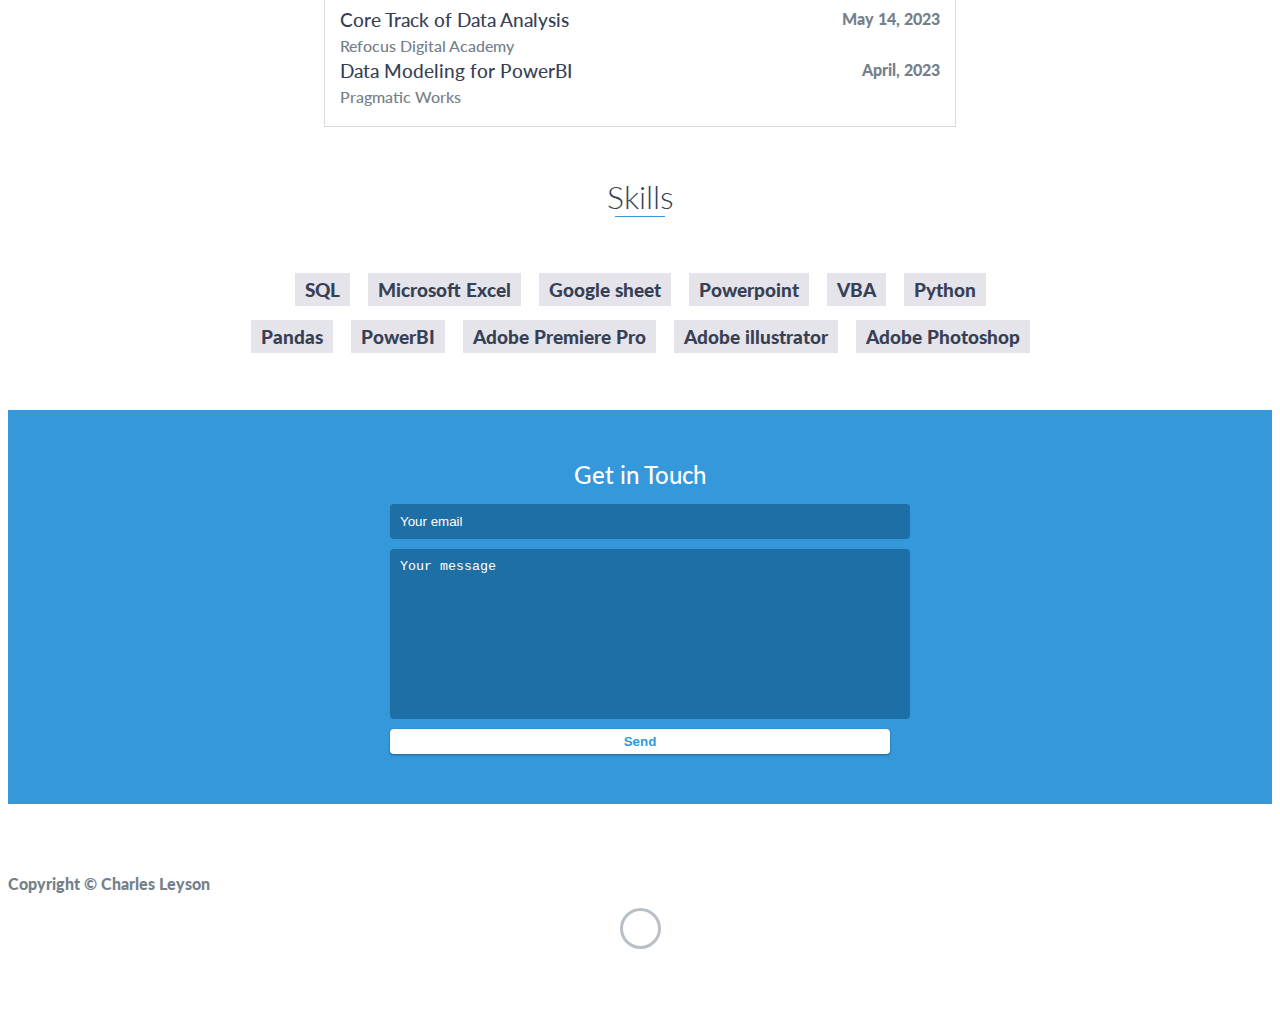
==== commit 217a2f10: "Update index.html" ====
--- a/index.html
+++ b/index.html
@@ -204,13 +204,13 @@
         <h2 class="heading">Skills</h2>
         <ul>
             <li>SQL</li>
-            <li>PostgreSQL</li>
-            <li>MySQL</li>
             <li>Microsoft Excel</li>
             <li>Google sheet</li>
             <li>Powerpoint</li>
             <li>VBA</li>
-            <li>Phyton</li>
+            <li>Python</li>
+	    <li>Pandas</li>
+	    <li>PowerBI</li>
             <li>Adobe Premiere Pro</li>
             <li>Adobe illustrator</li>
             <li>Adobe Photoshop</li>
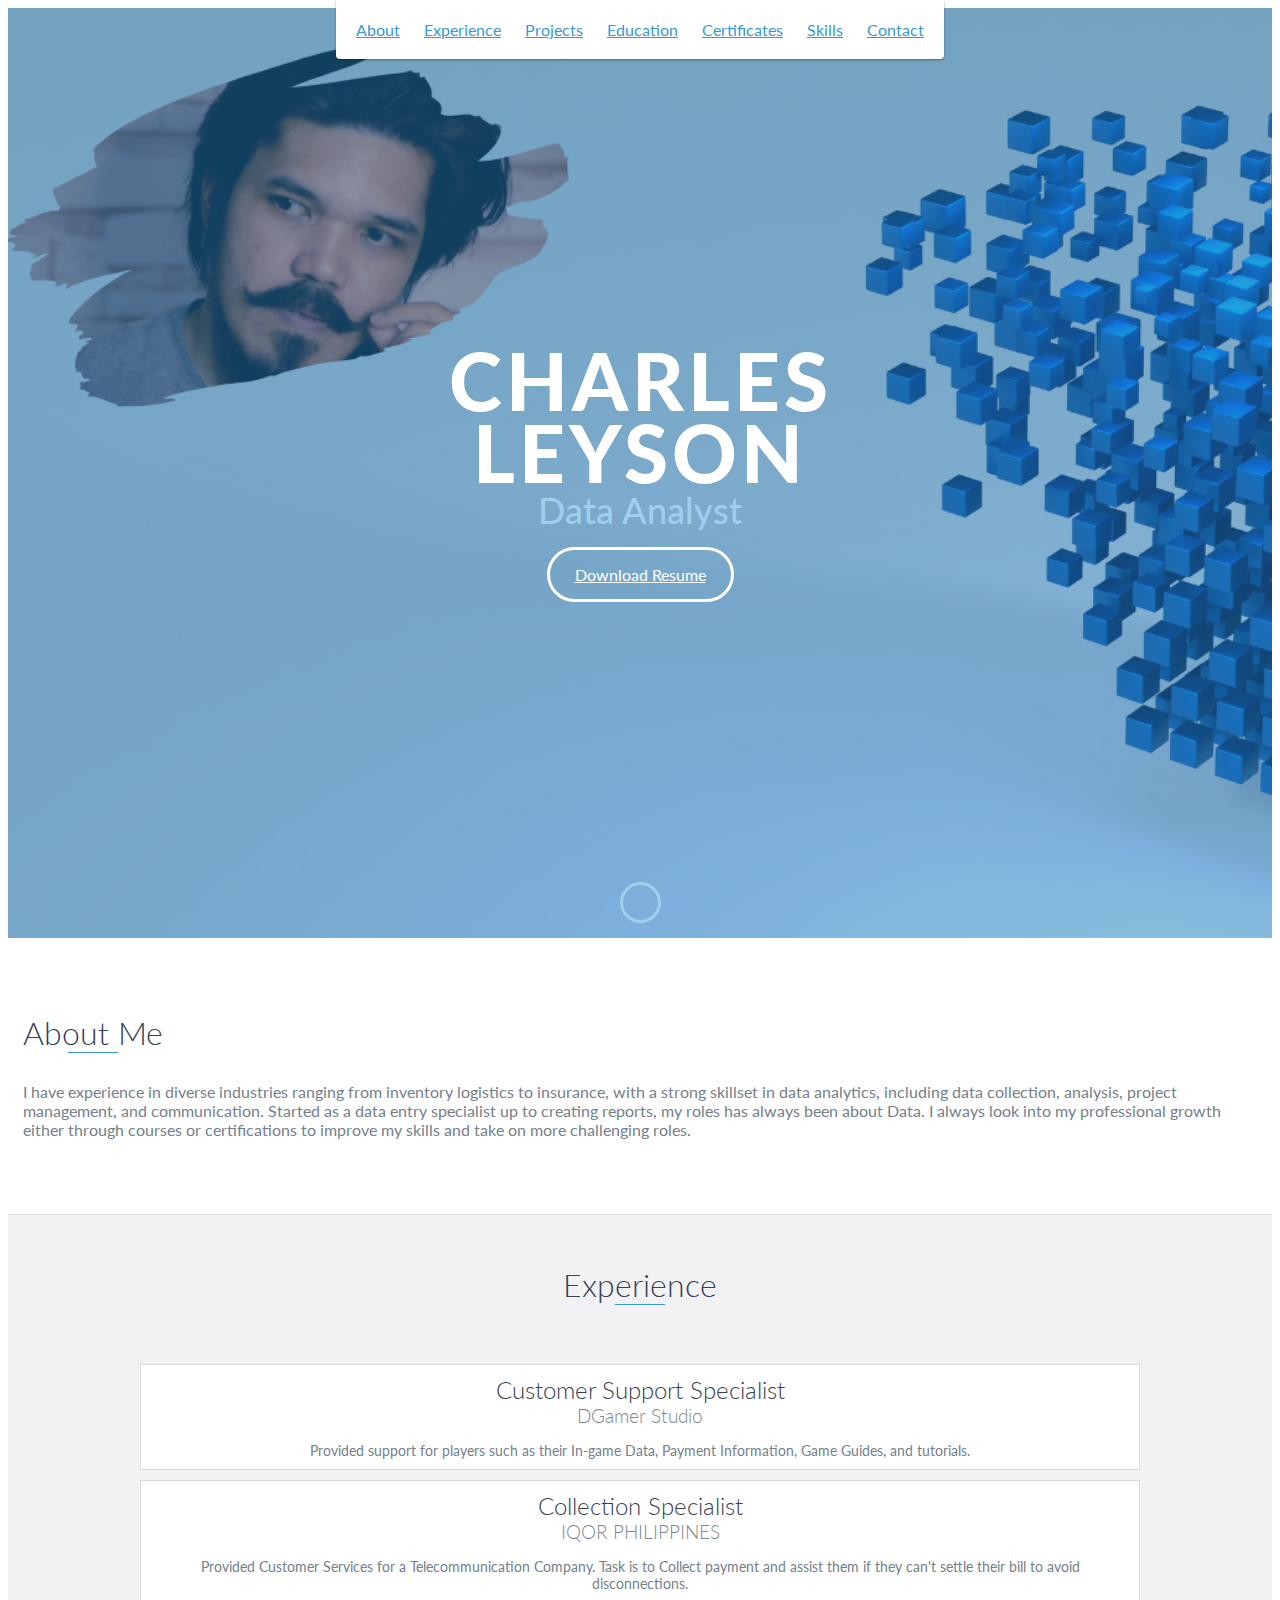
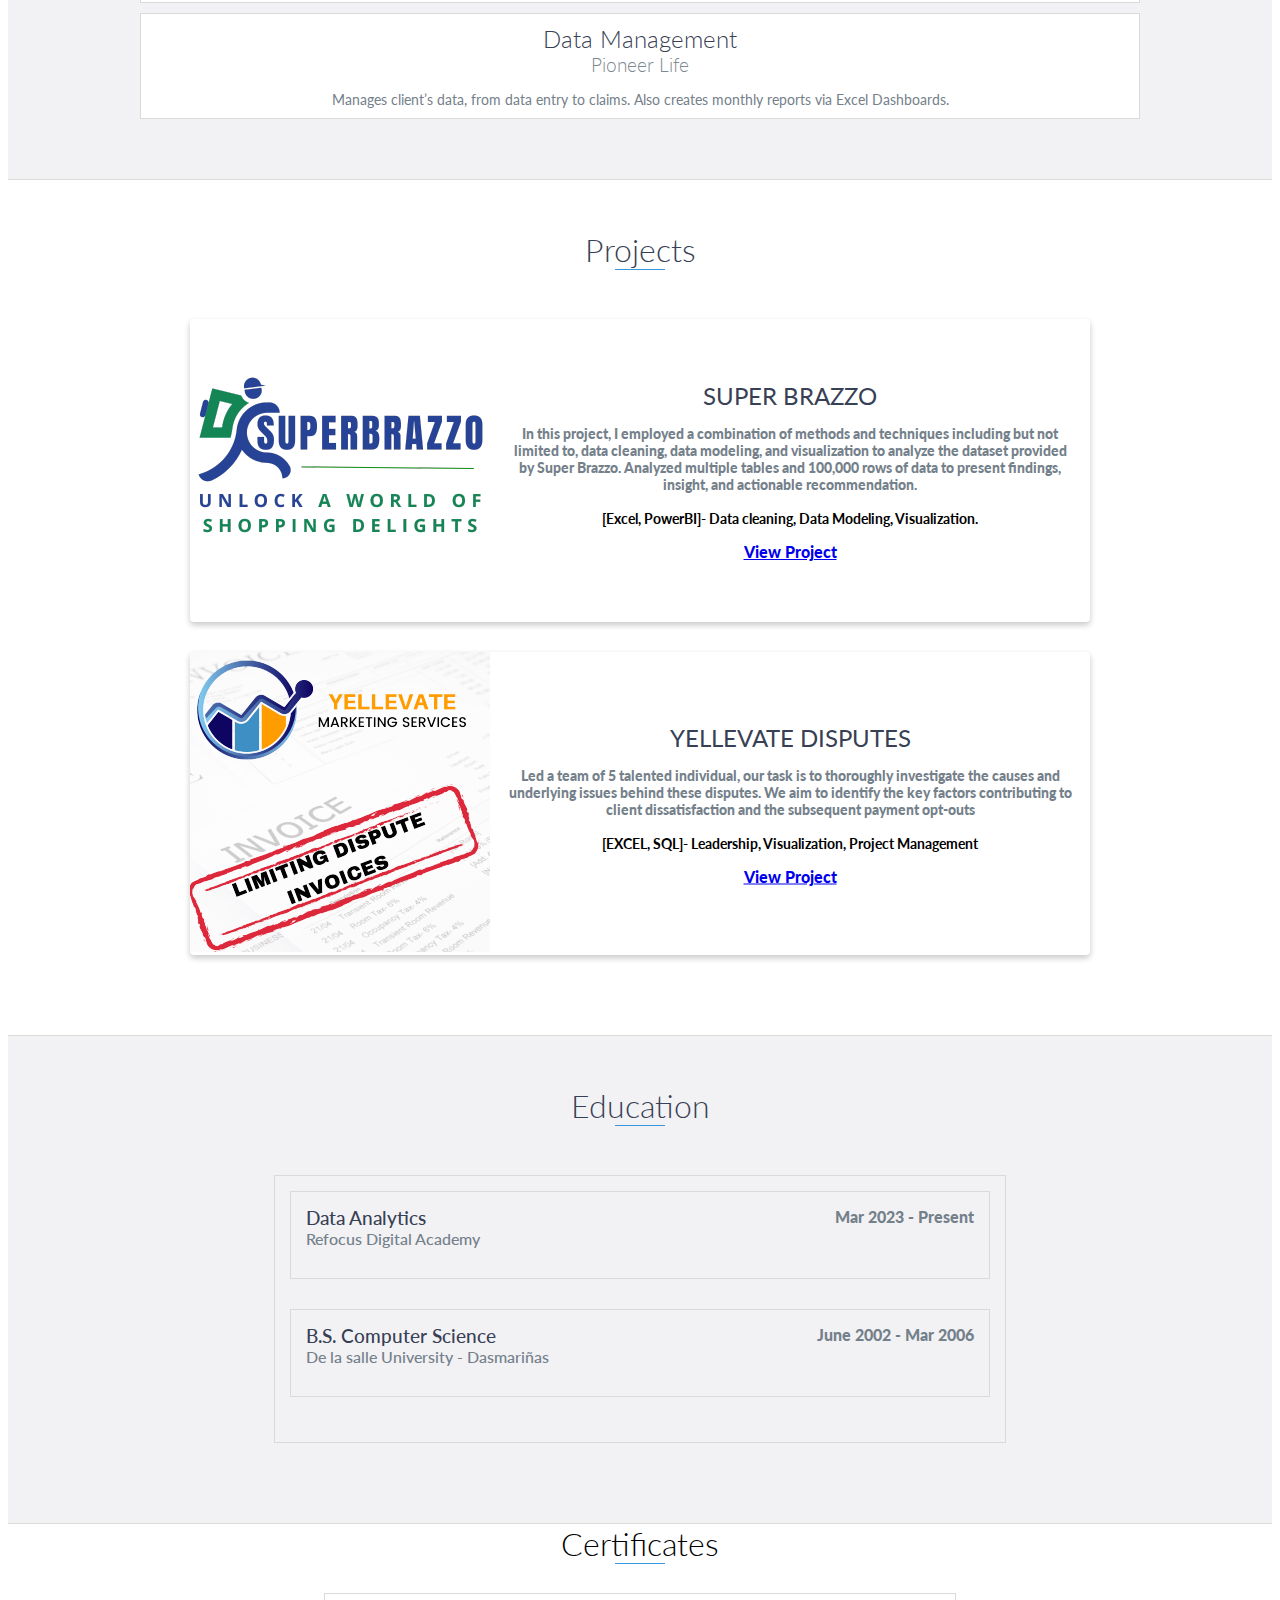
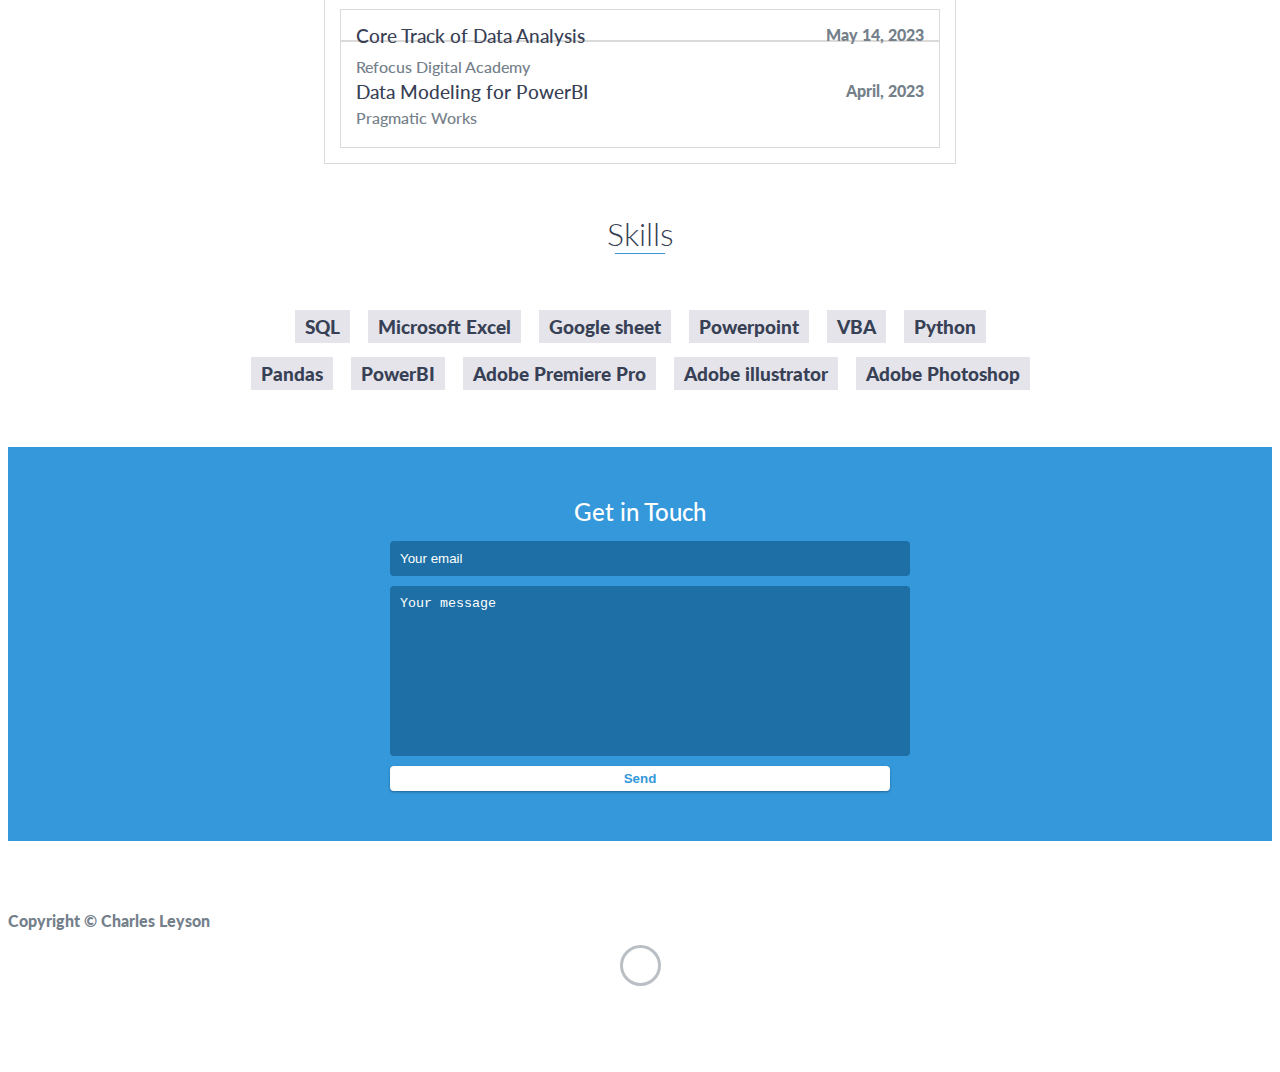
==== commit e74246d5: "Update index.html" ====
--- a/index.html
+++ b/index.html
@@ -184,14 +184,18 @@
 	 <div id="certificates">
         <h2 class="heading">Certificates</h2>
         <div class="education-block">
+		<div class="education-block">
 		<a href="https://www.canva.com/design/DAFkThn7SlY/iQOQ06iCrn-Zum9KfEfmKw/view#1" target="_blank">
             <h3>Core Track of Data Analysis</h3></a>
             <span class="June 2002 - Mar 2006">May 14, 2023</span>
+		</div>
+			<div class="education-block">
             <h4>Refocus Digital Academy</h4>
 		<a href="https://www.canva.com/design/DAFkThn7SlY/iQOQ06iCrn-Zum9KfEfmKw/view#3" target="_blank">
 			<h3>Data Modeling for PowerBI</h3></a>
             <span class="June 2002 - Mar 2006">April, 2023</span>
             <h4>Pragmatic Works</h4>
+			</div>
            
         </div>
         <!-- End .education-block -->
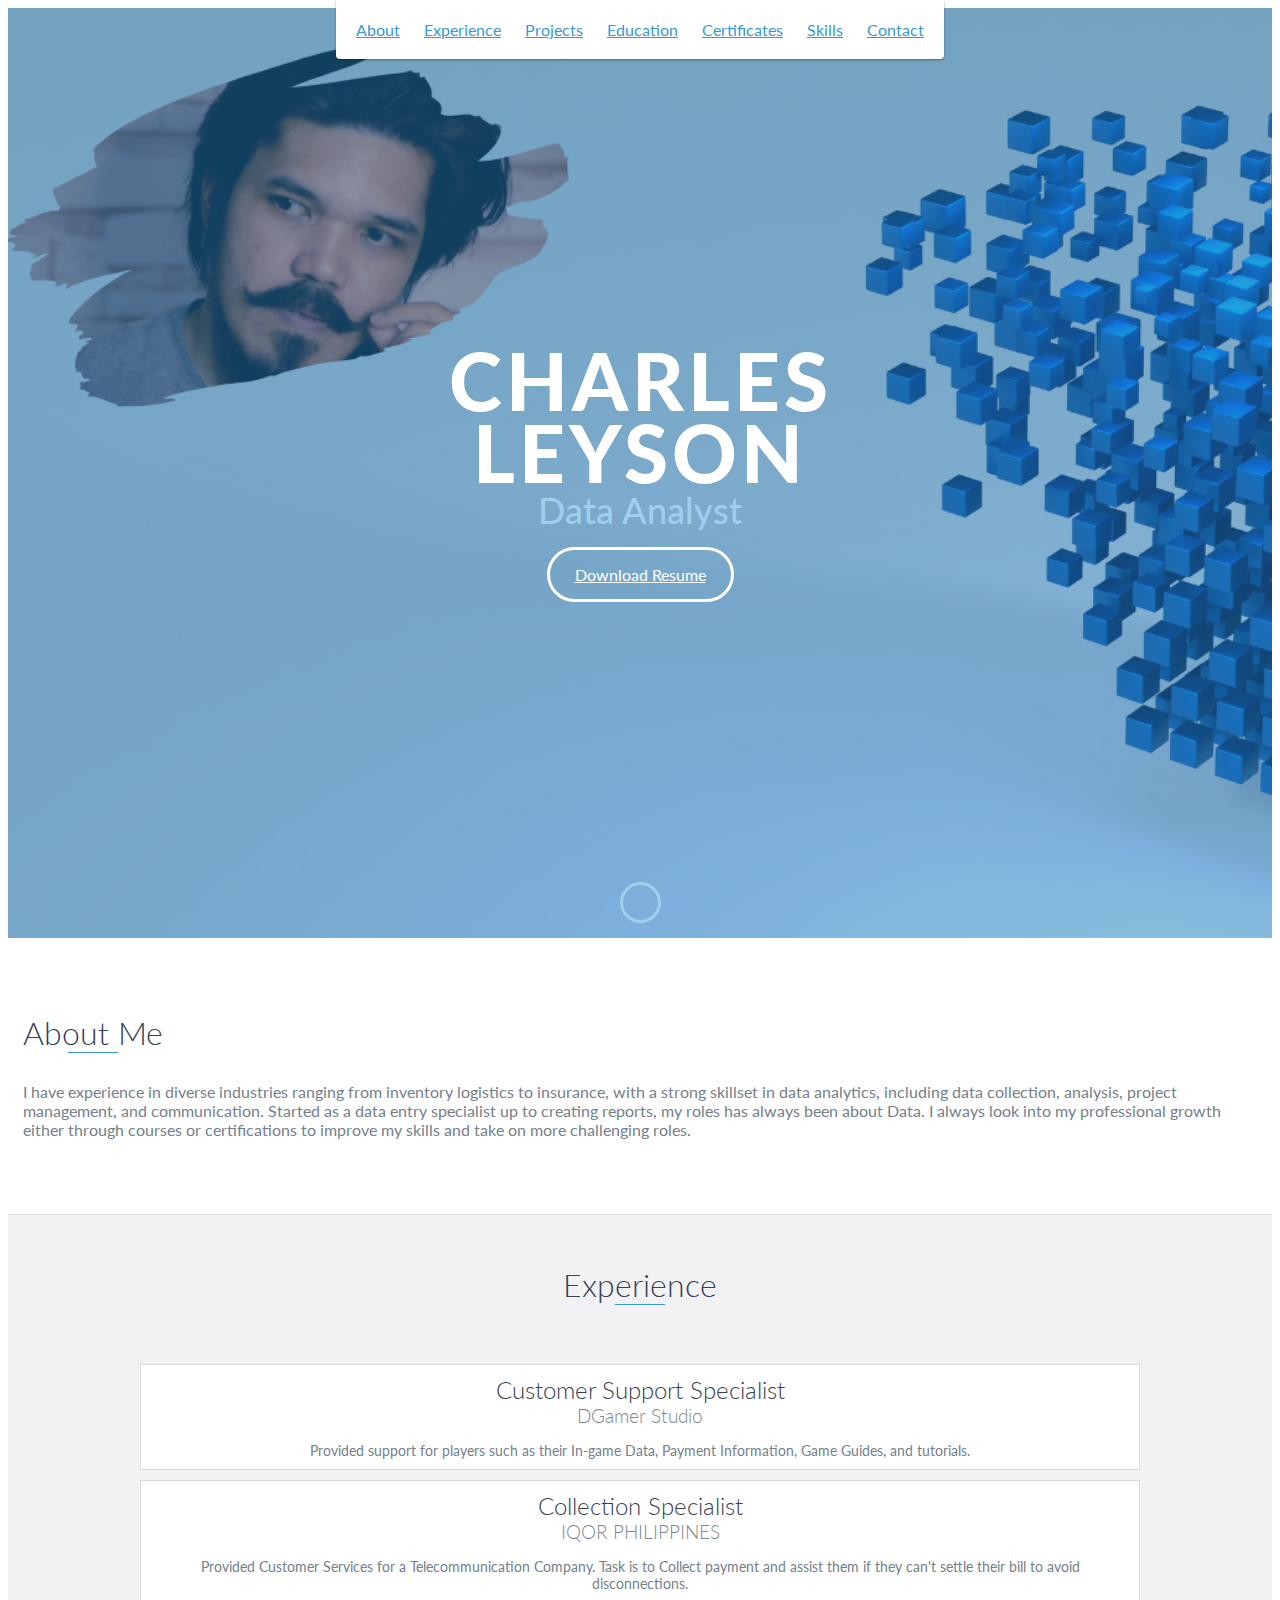
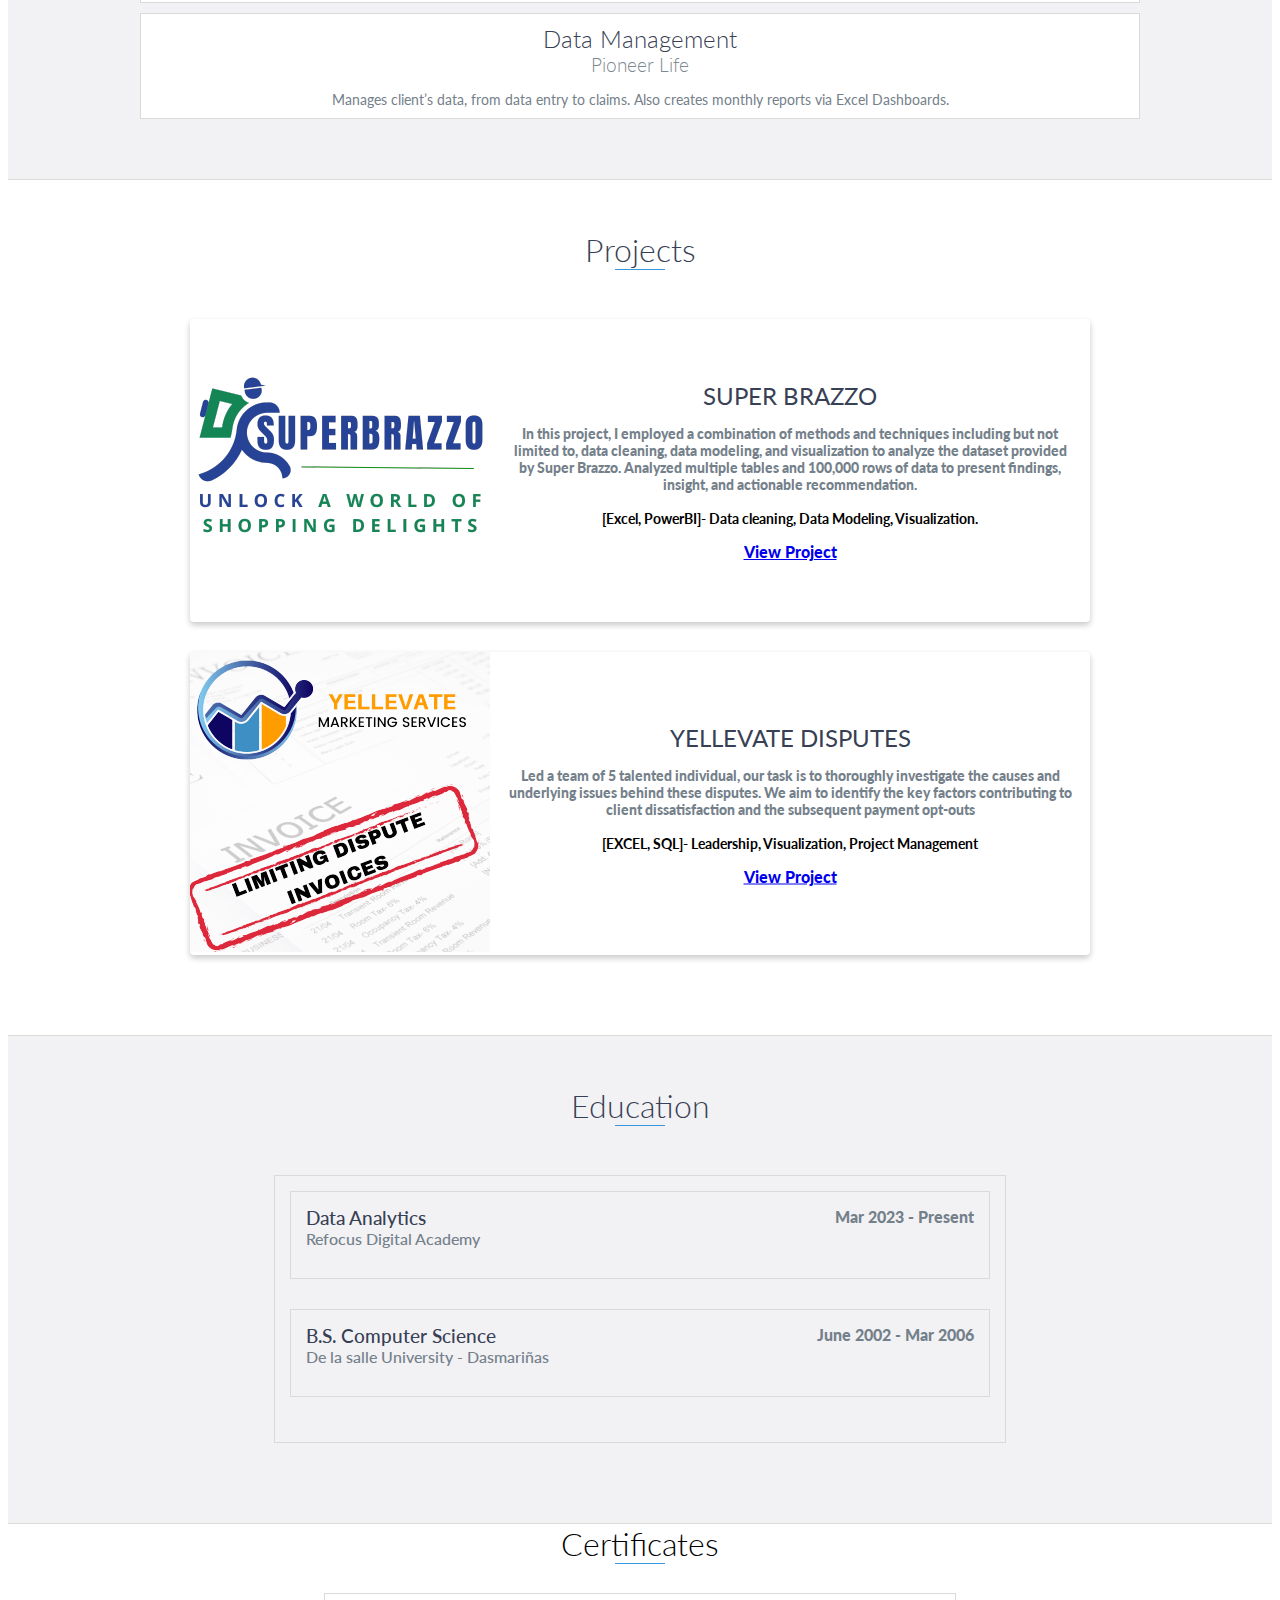
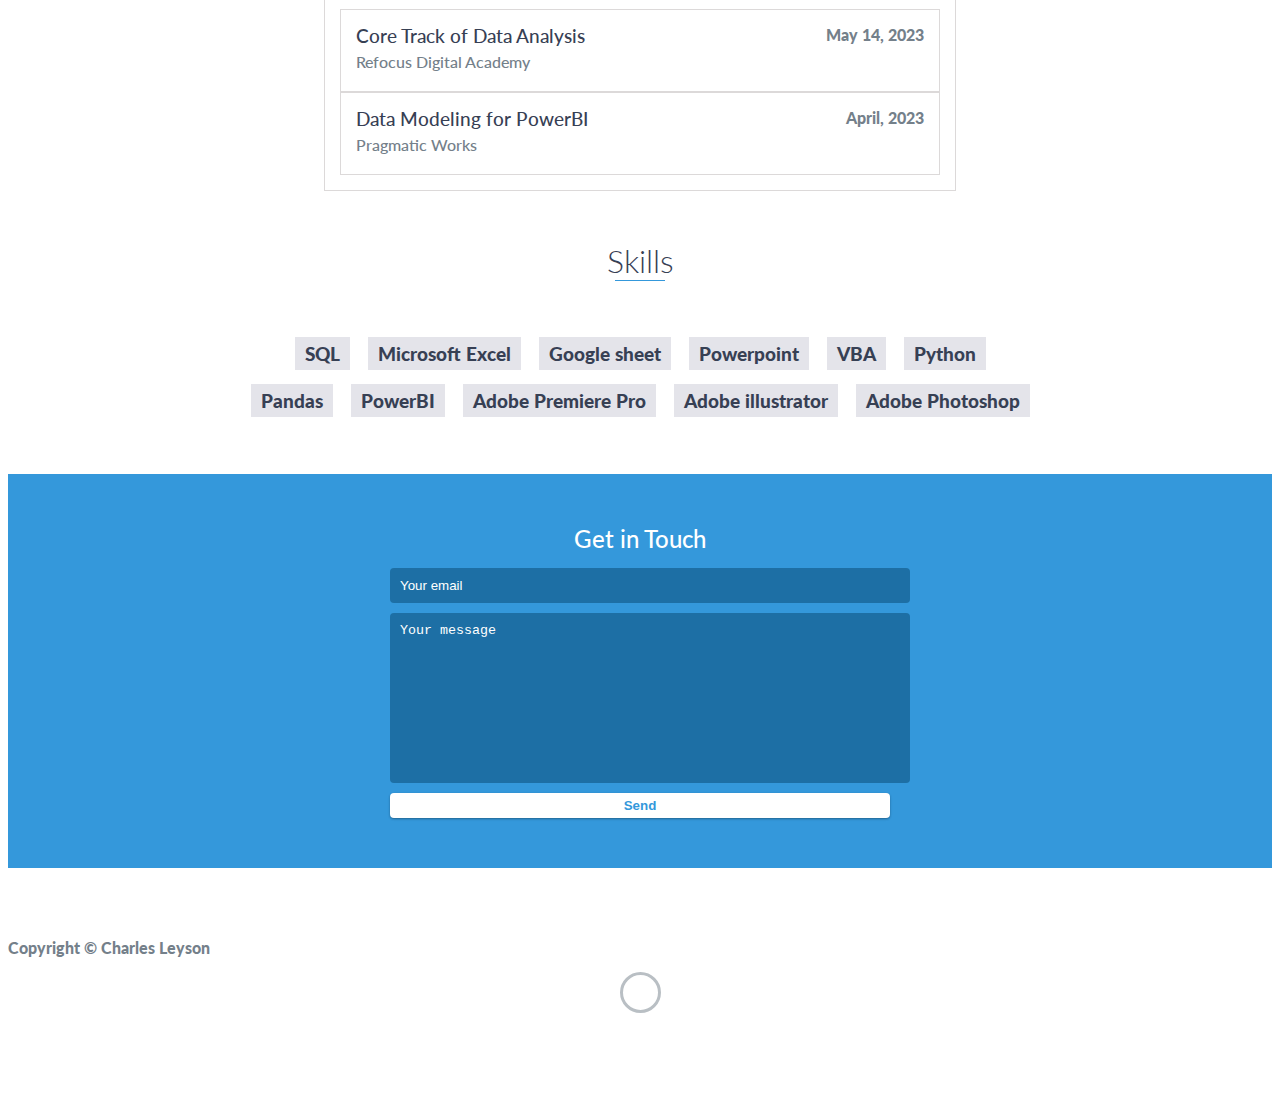
==== commit f53b0da8: "Update index.html" ====
--- a/index.html
+++ b/index.html
@@ -188,9 +188,9 @@
 		<a href="https://www.canva.com/design/DAFkThn7SlY/iQOQ06iCrn-Zum9KfEfmKw/view#1" target="_blank">
             <h3>Core Track of Data Analysis</h3></a>
             <span class="June 2002 - Mar 2006">May 14, 2023</span>
-		</div>
-			<div class="education-block">
             <h4>Refocus Digital Academy</h4>
+				</div>
+		<div class="education-block">
 		<a href="https://www.canva.com/design/DAFkThn7SlY/iQOQ06iCrn-Zum9KfEfmKw/view#3" target="_blank">
 			<h3>Data Modeling for PowerBI</h3></a>
             <span class="June 2002 - Mar 2006">April, 2023</span>
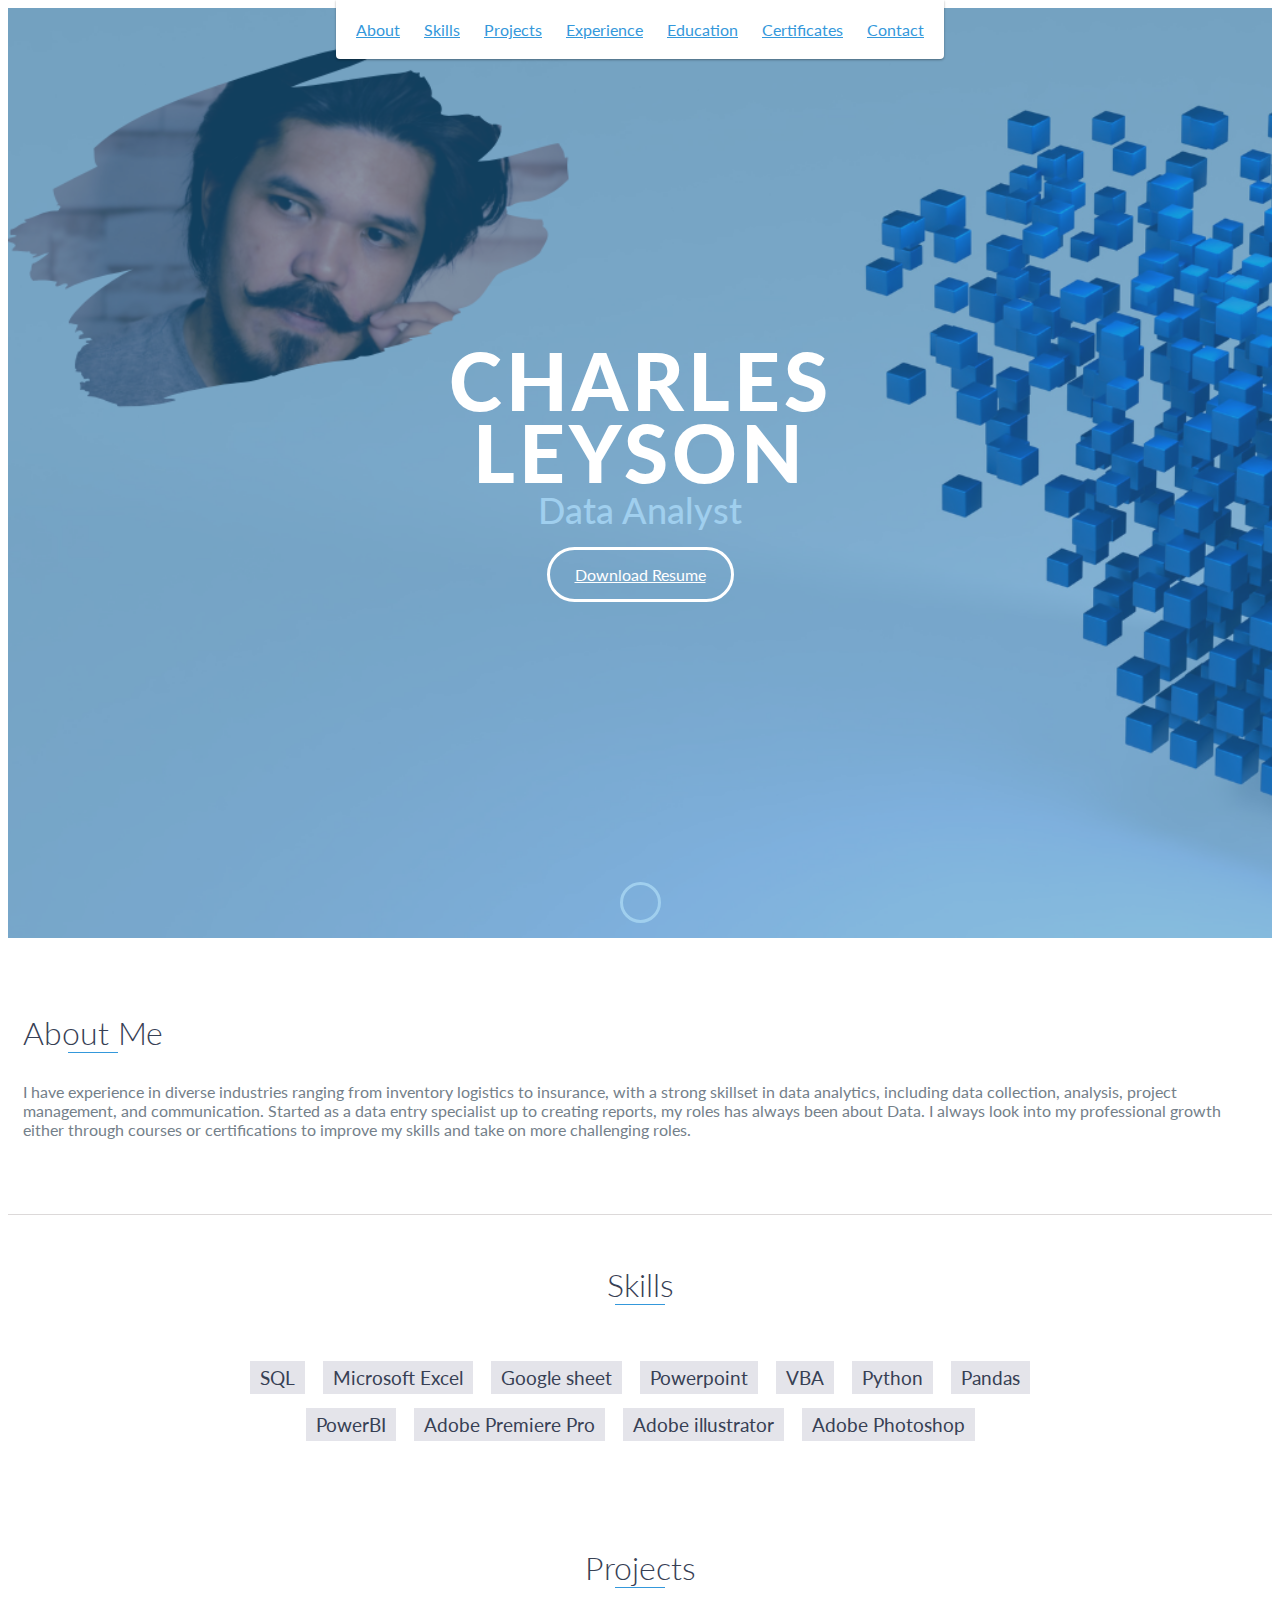
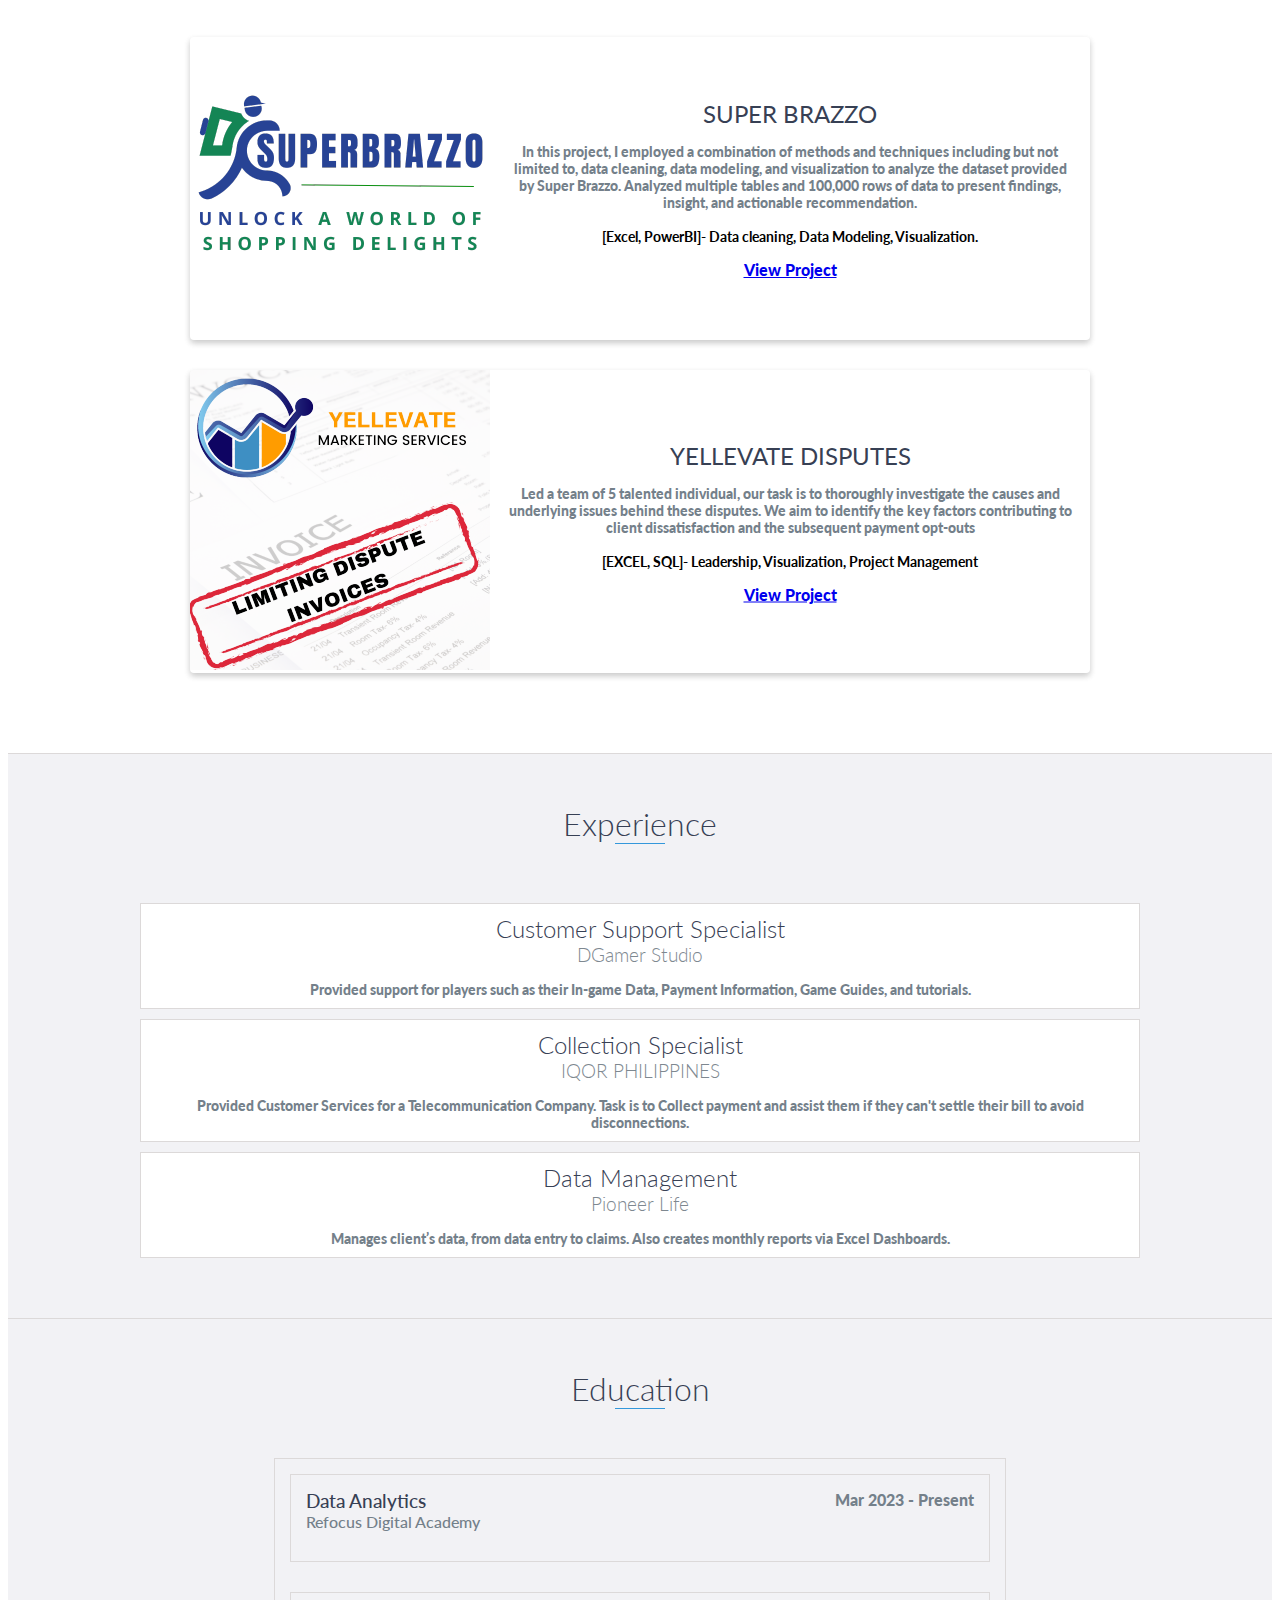
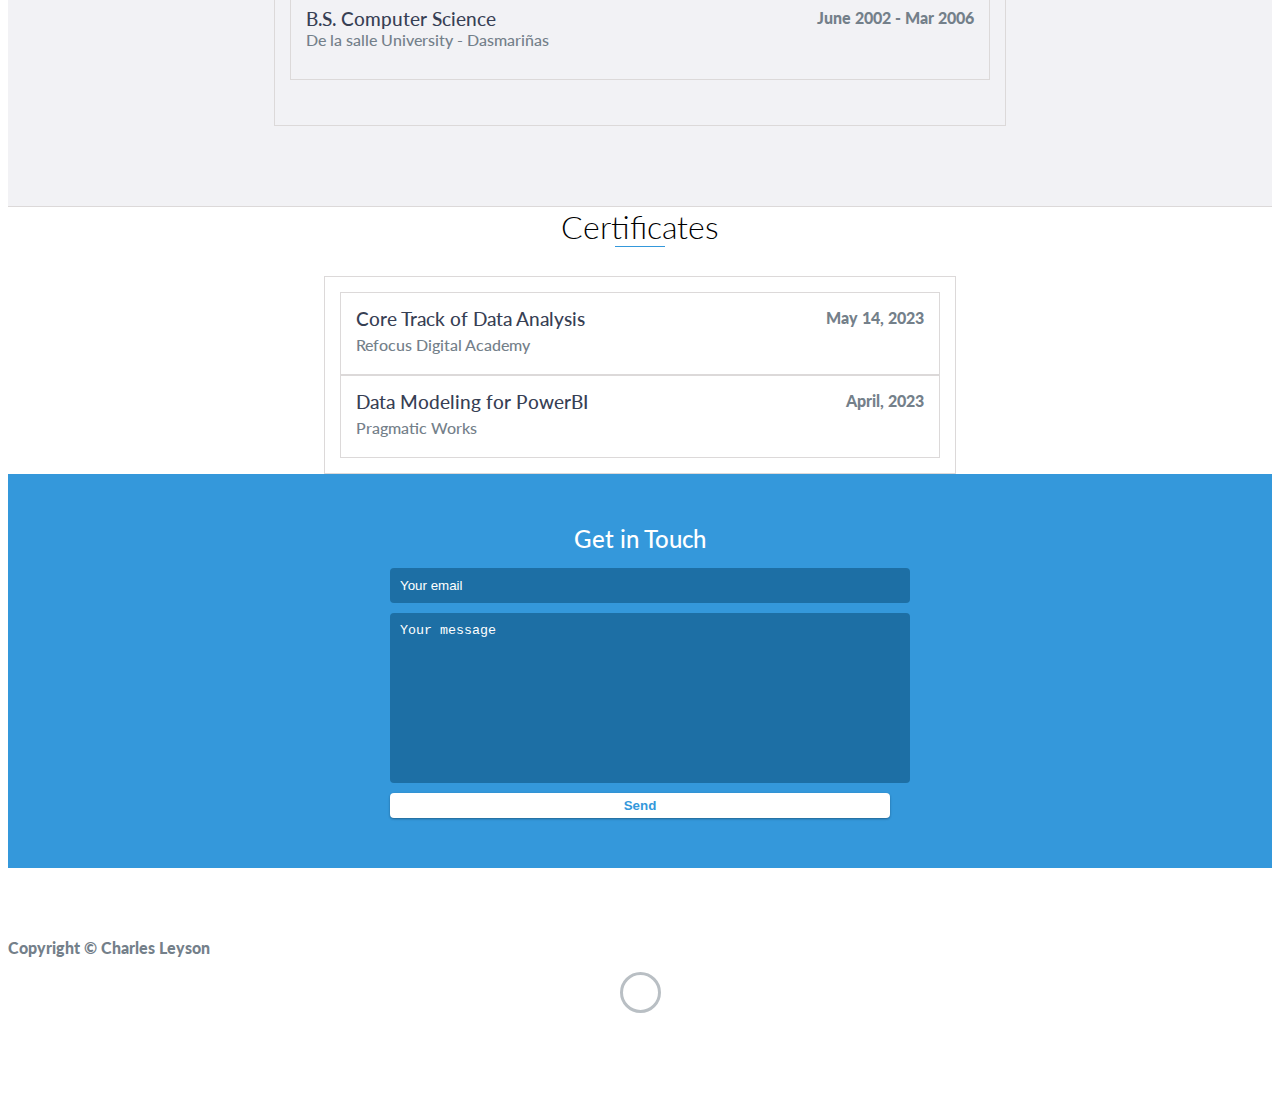
==== commit 8821947c: "Update index.html" ====
--- a/index.html
+++ b/index.html
@@ -28,20 +28,20 @@
             <li>
                 <a href="#about">About</a>
             </li>
-            <li>
-                <a href="#experience">Experience</a>
+		 <li>
+                <a href="#skills">Skills</a>
             </li>
             <li>
                 <a href="#projects">Projects</a>
             </li>
+	    <li>
+                <a href="#experience">Experience</a>
+            </li>
 		<li>
                 <a href="#education">Education</a>
             </li>
 		<li>
                 <a href="#certificates">Certificates</a>
-            </li>
-            <li>
-                <a href="#skills">Skills</a>
             </li>
             <li>
                 <a href="#contact">Contact</a>
@@ -85,126 +85,7 @@
         </div>
     </div>
     <!-- End #about -->
-
-    <div id="experience" class="background-alt">
-        <h2 class="heading">Experience</h2>
-        <div id="experience-timeline">
-            <div data-date="August 2020 – March 2022">
-                <h3>Customer Support Specialist</h3>
-                <h4>DGamer Studio</h4>
-                <p>
-                    Provided support for players such as their In-game Data, Payment Information, Game Guides, and tutorials. 
-                </p>
-            </div>
-
-            <div data-date="March 2018 - February 2019">
-                <h3>Collection Specialist</h3>
-                <h4>IQOR PHILIPPINES</h4>
-                <p>
-                    Provided Customer Services for a Telecommunication Company. Task is to Collect payment and assist them if they can't settle their bill to avoid disconnections.
-                </p>
-            </div>
-
-            <div data-date="February 2012 - August 2014">
-                <h3>Data Management</h3>
-                <h4>Pioneer Life</h4>
-                <p>
-                    Manages client’s data, from data entry to claims. Also creates monthly reports via Excel Dashboards.
-                </p>
-            </div>
-        </div>
-    </div>
-    <!-- End #experience -->
-
-
-    <div id="projects">
-        <h2 class="heading">Projects</h2>
-        <div class="container">
-            <div class="row">
-                <div class="project shadow-large">
-                    <div class="project-image">
-                        <img src="images/superbrazzo.png" />
-                    </div>
-                    <!-- End .project-image -->
-                    <div class="project-info">
-                        <h3><b>SUPER BRAZZO<b></h3>
-                        <p>
-                            In this project, I employed a combination of methods and techniques including but not limited to, data cleaning, data modeling, and visualization
-				to analyze the dataset provided by <b>Super Brazzo</b>. Analyzed multiple tables and 100,000 rows of data to present findings, insight, and actionable recommendation.
-				<br>
-				<br><span style="color: black; font-weight: bold;">
-				[Excel, PowerBI]- Data cleaning, Data Modeling, Visualization.</span>
-                        </p>
-				    
-                        <a href="https://www.canva.com/design/DAFkMEOCi14/ETZ6bE4un0ObS4R7_ExMnA/view#1" target="_blank">View Project</a>
-                    </div>
-                    <!-- End .project-info -->
-                </div>
-                <!-- End .project -->
-
-                <div class="project shadow-large">
-                    <div class="project-image">
-                        <img src="images/Yellevatedispute.png" />
-                    </div>
-                    <!-- End .project-image -->
-                    <div class="project-info">
-			   <h3><b>YELLEVATE DISPUTES</b></h3>
-                        <p>
-                            Led a team of 5 talented individual, our task is to thoroughly investigate the causes and underlying issues behind these disputes. We aim to identify the key factors contributing to client dissatisfaction and the subsequent payment opt-outs
-                        <br><br>
-				<span style="color: black; font-weight: bold;">[EXCEL, SQL]- Leadership, Visualization, Project Management </span>
-			    </p>
-			    
-                        <a href="https://www.canva.com/design/DAFkYrEOTmU/GrLM3Ree59tOq42t3oof9w/view" target="_blank">View Project</a>
-                    </div>
-                    <!-- End .project-info -->
-                </div>
-                <!-- End .project -->
-            </div>
-        </div>
-    </div>
-    <!-- End #projects -->
-	<div id="projects" class="background-alt">
-	 <h2 class="heading">Education</h2>
-        <div class="education-block">
-		<div class="education-block">
-           	 <h3>Data Analytics</h3>
-           	 <span class="June 2002 - Mar 2006">Mar 2023 - Present</span>
-          	  <h4>Refocus Digital Academy</h4>
-		</div>
-        <div class="education-block">
-            <h3>B.S. Computer Science</h3>
-            <span class="June 2002 - Mar 2006">June 2002 - Mar 2006</span>
-            <h4>De la salle University - Dasmariñas</h4>
-           </div>
-		</div>
-        <!-- End .education-block -->
-    </div>
-    <!-- End #education -->
-	 <div id="certificates">
-        <h2 class="heading">Certificates</h2>
-        <div class="education-block">
-		<div class="education-block">
-		<a href="https://www.canva.com/design/DAFkThn7SlY/iQOQ06iCrn-Zum9KfEfmKw/view#1" target="_blank">
-            <h3>Core Track of Data Analysis</h3></a>
-            <span class="June 2002 - Mar 2006">May 14, 2023</span>
-            <h4>Refocus Digital Academy</h4>
-				</div>
-		<div class="education-block">
-		<a href="https://www.canva.com/design/DAFkThn7SlY/iQOQ06iCrn-Zum9KfEfmKw/view#3" target="_blank">
-			<h3>Data Modeling for PowerBI</h3></a>
-            <span class="June 2002 - Mar 2006">April, 2023</span>
-            <h4>Pragmatic Works</h4>
-			</div>
-           
-        </div>
-        <!-- End .education-block -->
-
-    </div>
-    <!-- End #Certification -->
-	
-
-    <div id="skills">
+	<div id="skills">
         <h2 class="heading">Skills</h2>
         <ul>
             <li>SQL</li>
@@ -222,6 +103,123 @@
         </ul>
     </div>
     <!-- End #skills -->
+    <div id="projects">
+        <h2 class="heading">Projects</h2>
+        <div class="container">
+            <div class="row">
+                <div class="project shadow-large">
+                    <div class="project-image">
+                        <img src="images/superbrazzo.png" />
+                    </div>
+                    <!-- End .project-image -->
+                    <div class="project-info">
+                        <h3><b>SUPER BRAZZO<b></h3>
+                        <p>
+                            In this project, I employed a combination of methods and techniques including but not limited to, data cleaning, data modeling, and visualization
+				to analyze the dataset provided by <b>Super Brazzo</b>. Analyzed multiple tables and 100,000 rows of data to present findings, insight, and actionable recommendation.
+				<br>
+				<br><span style="color: black; font-weight: bold;">
+				[Excel, PowerBI]- Data cleaning, Data Modeling, Visualization.</span>
+                        </p>
+				    
+                        <a href="https://www.canva.com/design/DAFkMEOCi14/ETZ6bE4un0ObS4R7_ExMnA/view#1" target="_blank">View Project</a>
+                    </div>
+                    <!-- End .project-info -->
+                </div>
+                <!-- End .project -->
+
+                <div class="project shadow-large">
+                    <div class="project-image">
+                        <img src="images/Yellevatedispute.png" />
+                    </div>
+                    <!-- End .project-image -->
+                    <div class="project-info">
+			   <h3><b>YELLEVATE DISPUTES</b></h3>
+                        <p>
+                            Led a team of 5 talented individual, our task is to thoroughly investigate the causes and underlying issues behind these disputes. We aim to identify the key factors contributing to client dissatisfaction and the subsequent payment opt-outs
+                        <br><br>
+				<span style="color: black; font-weight: bold;">[EXCEL, SQL]- Leadership, Visualization, Project Management </span>
+			    </p>
+			    
+                        <a href="https://www.canva.com/design/DAFkYrEOTmU/GrLM3Ree59tOq42t3oof9w/view" target="_blank">View Project</a>
+                    </div>
+                    <!-- End .project-info -->
+                </div>
+                <!-- End .project -->
+            </div>
+        </div>
+    </div>
+    <!-- End #projects -->
+	 <div id="experience" class="background-alt">
+        <h2 class="heading">Experience</h2>
+        <div id="experience-timeline">
+            <div data-date="August 2020 – March 2022">
+                <h3>Customer Support Specialist</h3>
+                <h4>DGamer Studio</h4>
+                <p>
+                    Provided support for players such as their In-game Data, Payment Information, Game Guides, and tutorials. 
+                </p>
+            </div>
+
+            <div data-date="March 2018 - February 2019">
+                <h3>Collection Specialist</h3>
+                <h4>IQOR PHILIPPINES</h4>
+                <p>
+                    Provided Customer Services for a Telecommunication Company. Task is to Collect payment and assist them if they can't settle their bill to avoid disconnections.
+                </p>
+            </div>
+
+            <div data-date="February 2012 - August 2014">
+                <h3>Data Management</h3>
+                <h4>Pioneer Life</h4>
+                <p>
+                    Manages client’s data, from data entry to claims. Also creates monthly reports via Excel Dashboards.
+                </p>
+            </div>
+        </div>
+    </div>
+    <!-- End #experience -->
+	<div id="projects" class="background-alt">
+	 <h2 class="heading">Education</h2>
+        <div class="education-block">
+		<div class="education-block">
+           	 <h3>Data Analytics</h3>
+           	 <span class="June 2002 - Mar 2006">Mar 2023 - Present</span>
+          	  <h4>Refocus Digital Academy</h4>
+		</div>
+        <div class="education-block">
+            <h3>B.S. Computer Science</h3>
+            <span class="June 2002 - Mar 2006">June 2002 - Mar 2006</span>
+            <h4>De la salle University - Dasmariñas</h4>
+           </div>
+		</div>
+        <!-- End .education-block -->
+    </div>
+    <!-- End #education -->
+	 <div id="certificates">
+        <h2 class="heading">Certificates</h2>
+        <div class="education-block">
+		<div class="education-block">
+		<a href="https://www.canva.com/design/DAFkThn7SlY/iQOQ06iCrn-Zum9KfEfmKw/view#1" target="_blank">
+            <h3>Core Track of Data Analysis</h3></a>
+            <span class="June 2002 - Mar 2006">May 14, 2023</span>
+            <h4>Refocus Digital Academy</h4>
+		</div>
+	<div class="education-block">
+		<a href="https://www.canva.com/design/DAFkThn7SlY/iQOQ06iCrn-Zum9KfEfmKw/view#3" target="_blank">
+			<h3>Data Modeling for PowerBI</h3></a>
+            <span class="June 2002 - Mar 2006">April, 2023</span>
+            <h4>Pragmatic Works</h4>
+		</div>
+           
+        </div>
+        <!-- End .education-block -->
+
+    </div>
+    <!-- End #Certification -->
+	
+
+    
 
     <div id="contact">
         <h2>Get in Touch</h2>
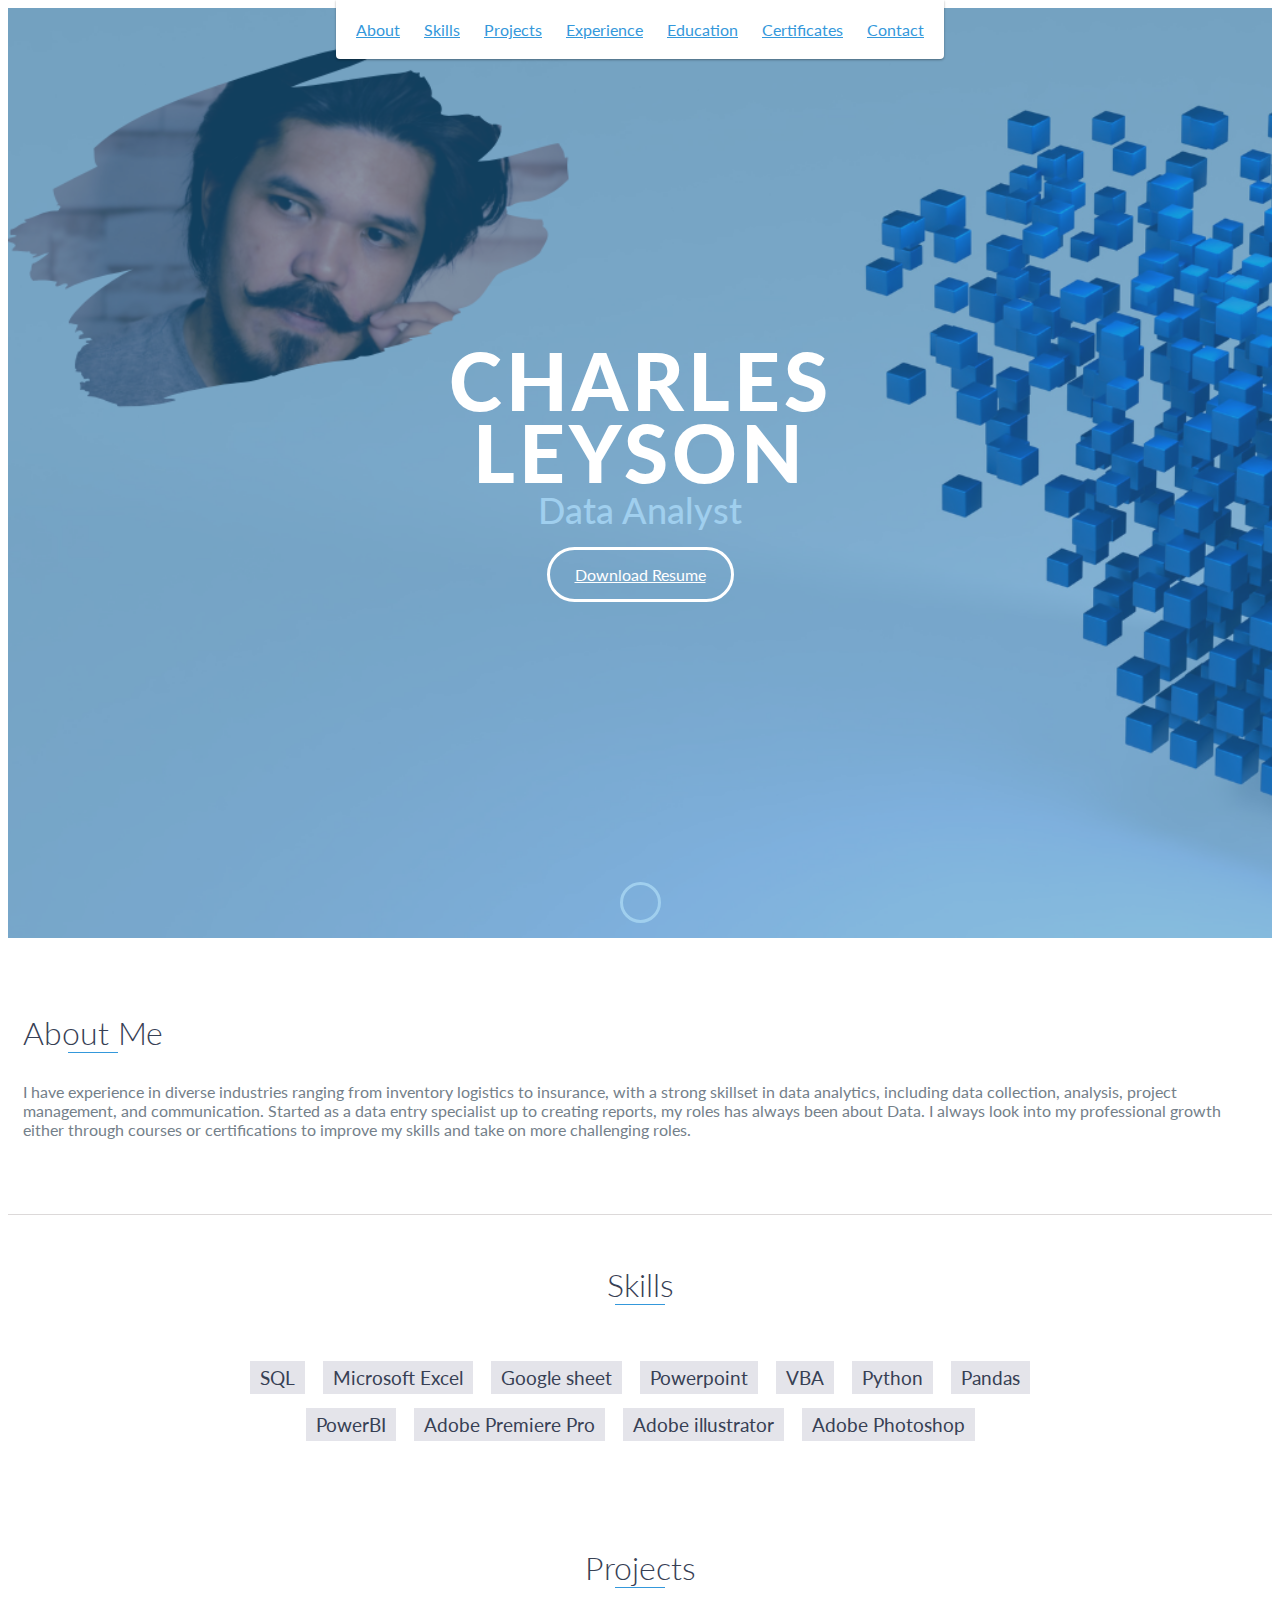
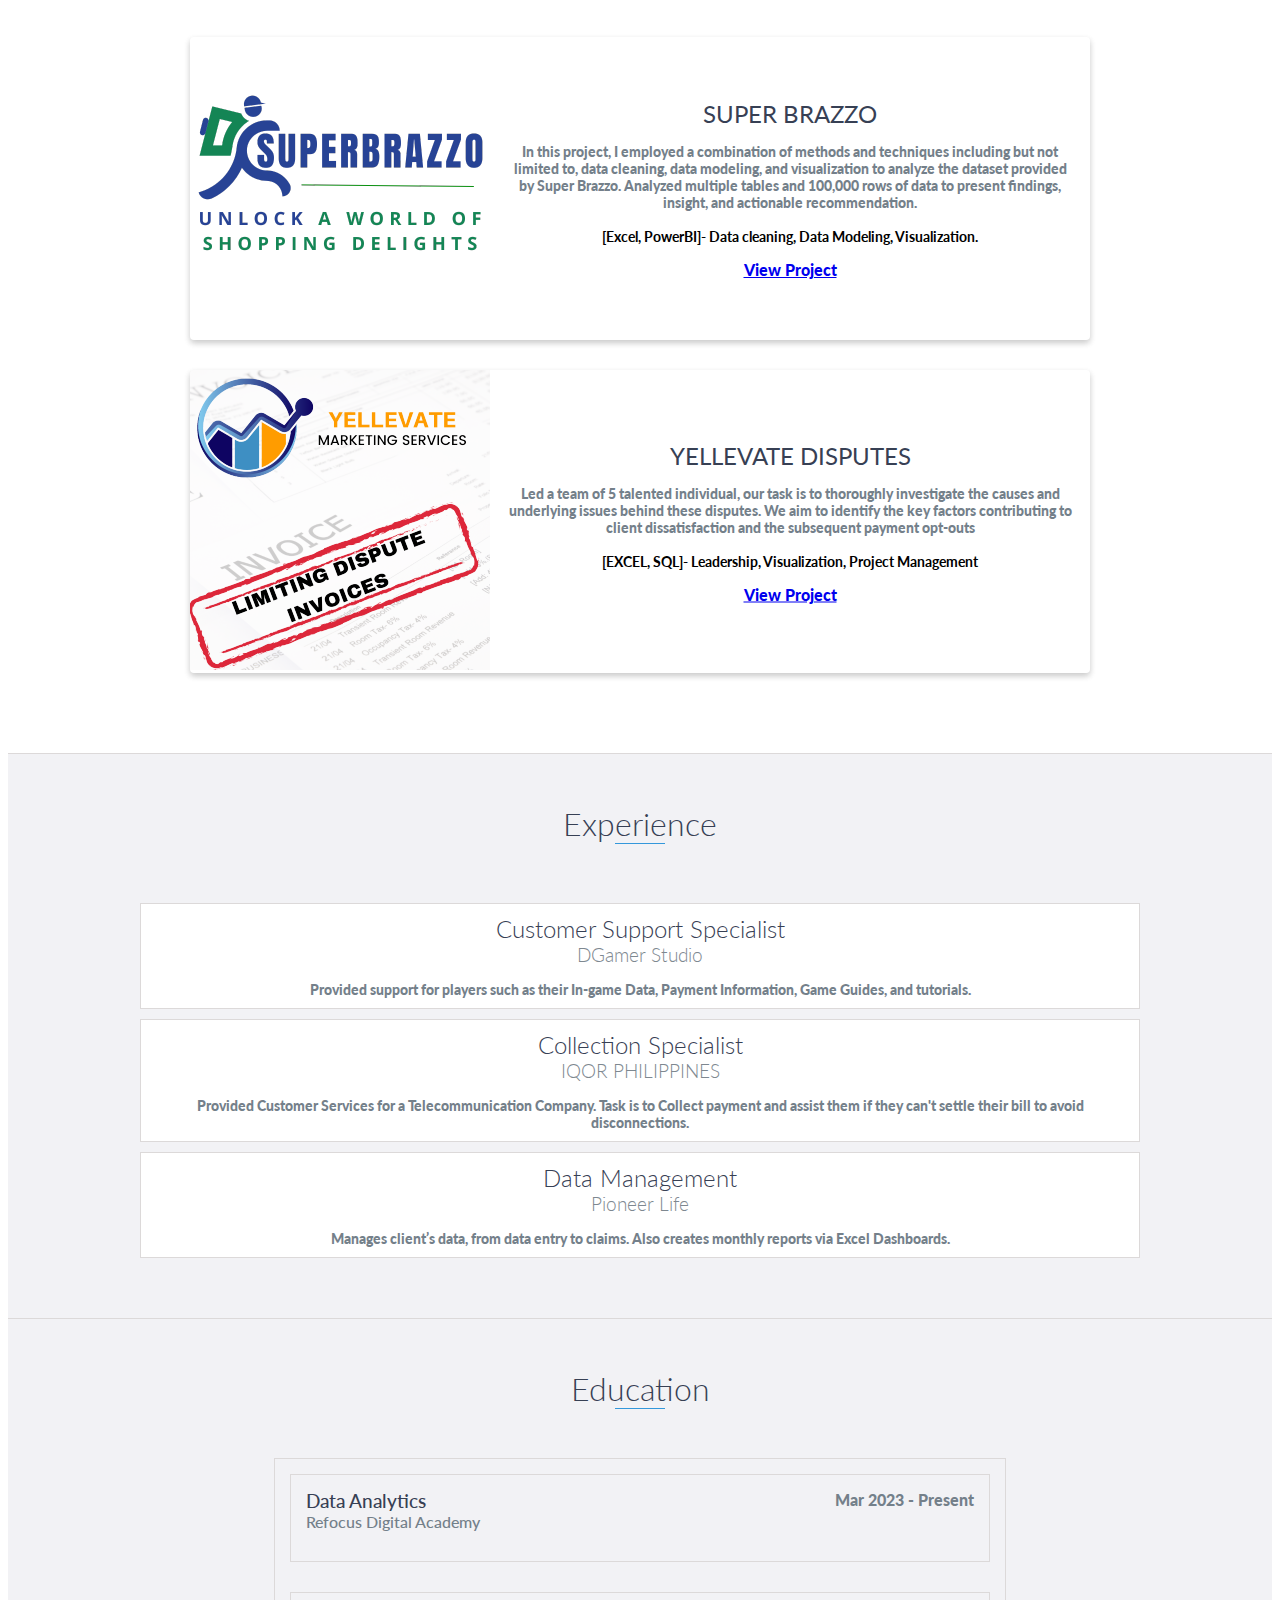
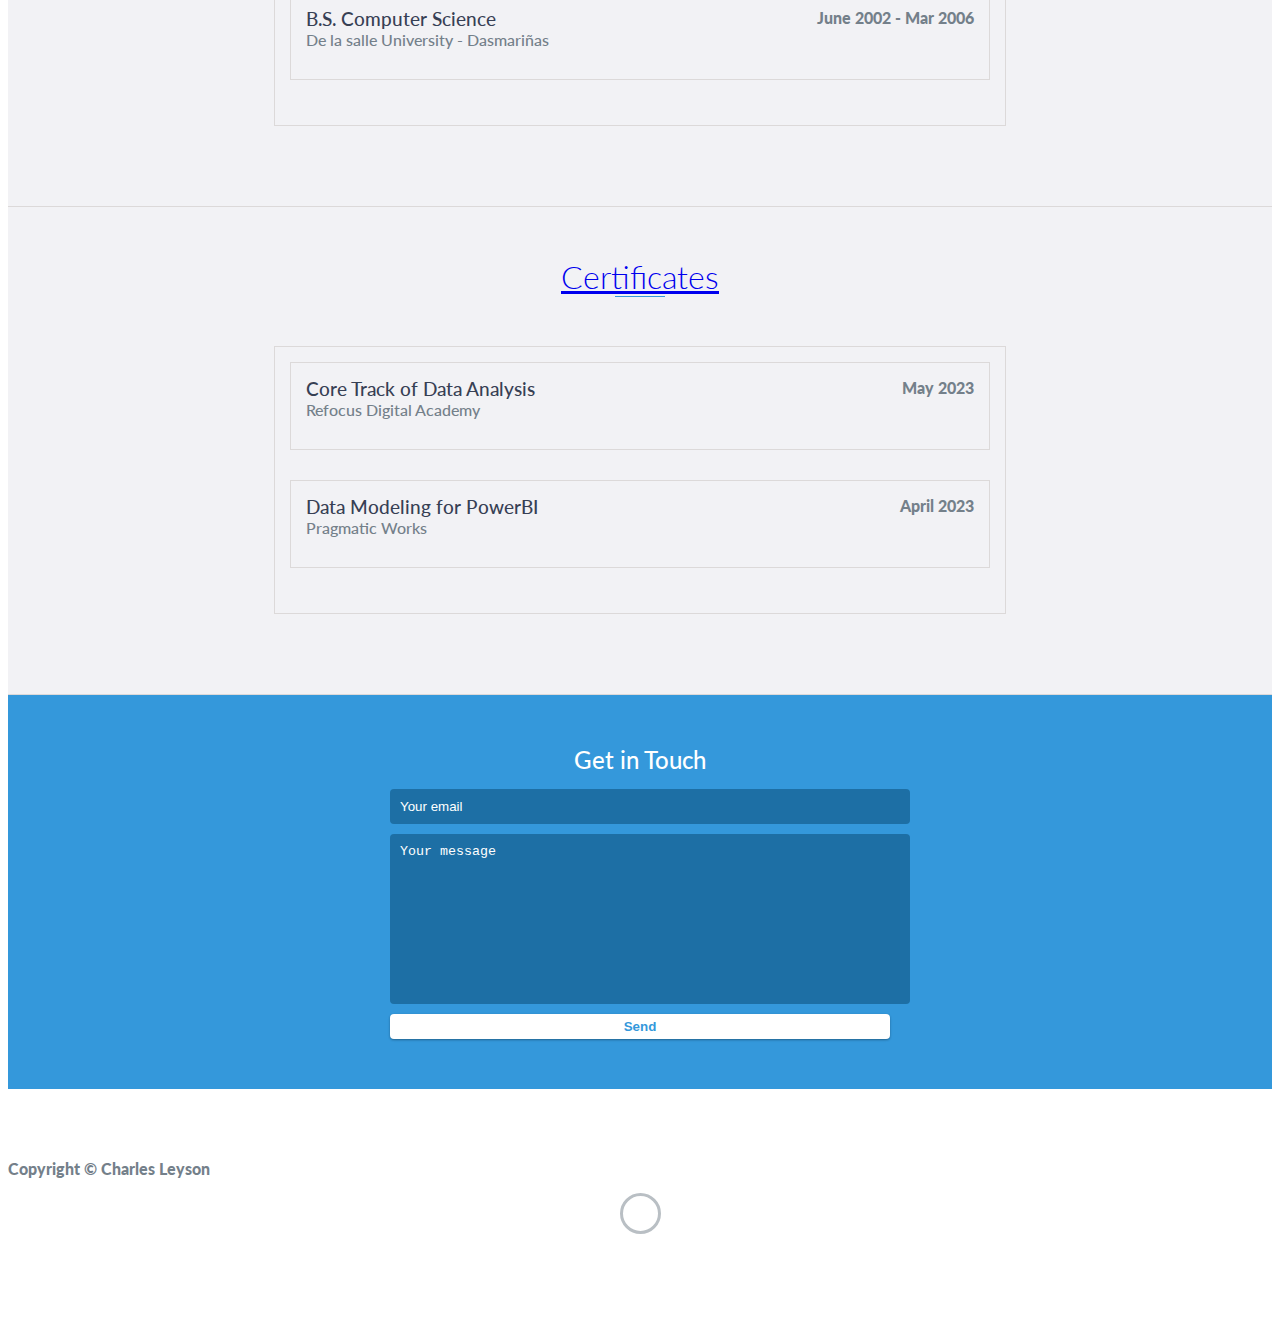
==== commit ad15d519: "Update index.html" ====
--- a/index.html
+++ b/index.html
@@ -195,24 +195,20 @@
 		</div>
         <!-- End .education-block -->
     </div>
-    <!-- End #education -->
-	 <div id="certificates">
-        <h2 class="heading">Certificates</h2>
+	<div id="projects" class="background-alt">
+	 <h2 class="heading"><a href="https://www.canva.com/design/DAFkThn7SlY/iQOQ06iCrn-Zum9KfEfmKw/view#1" target="_blank">Certificates</h2></a>
         <div class="education-block">
 		<div class="education-block">
-		<a href="https://www.canva.com/design/DAFkThn7SlY/iQOQ06iCrn-Zum9KfEfmKw/view#1" target="_blank">
-            <h3>Core Track of Data Analysis</h3></a>
-            <span class="June 2002 - Mar 2006">May 14, 2023</span>
-            <h4>Refocus Digital Academy</h4>
-		</div>
-	<div class="education-block">
-		<a href="https://www.canva.com/design/DAFkThn7SlY/iQOQ06iCrn-Zum9KfEfmKw/view#3" target="_blank">
-			<h3>Data Modeling for PowerBI</h3></a>
-            <span class="June 2002 - Mar 2006">April, 2023</span>
-            <h4>Pragmatic Works</h4>
-		</div>
-           
-        </div>
+           	 <h3>Core Track of Data Analysis</h3>
+           	 <span class="June 2002 - Mar 2006">May 2023</span>
+          	  <h4>Refocus Digital Academy</h4>
+		</div>
+        <div class="education-block">
+            <h3>Data Modeling for PowerBI</h3>
+            <span class="June 2002 - Mar 2006">April 2023</span>
+            <h4>Pragmatic Works</h4> 
+           </div>
+		</div>
         <!-- End .education-block -->
 
     </div>
